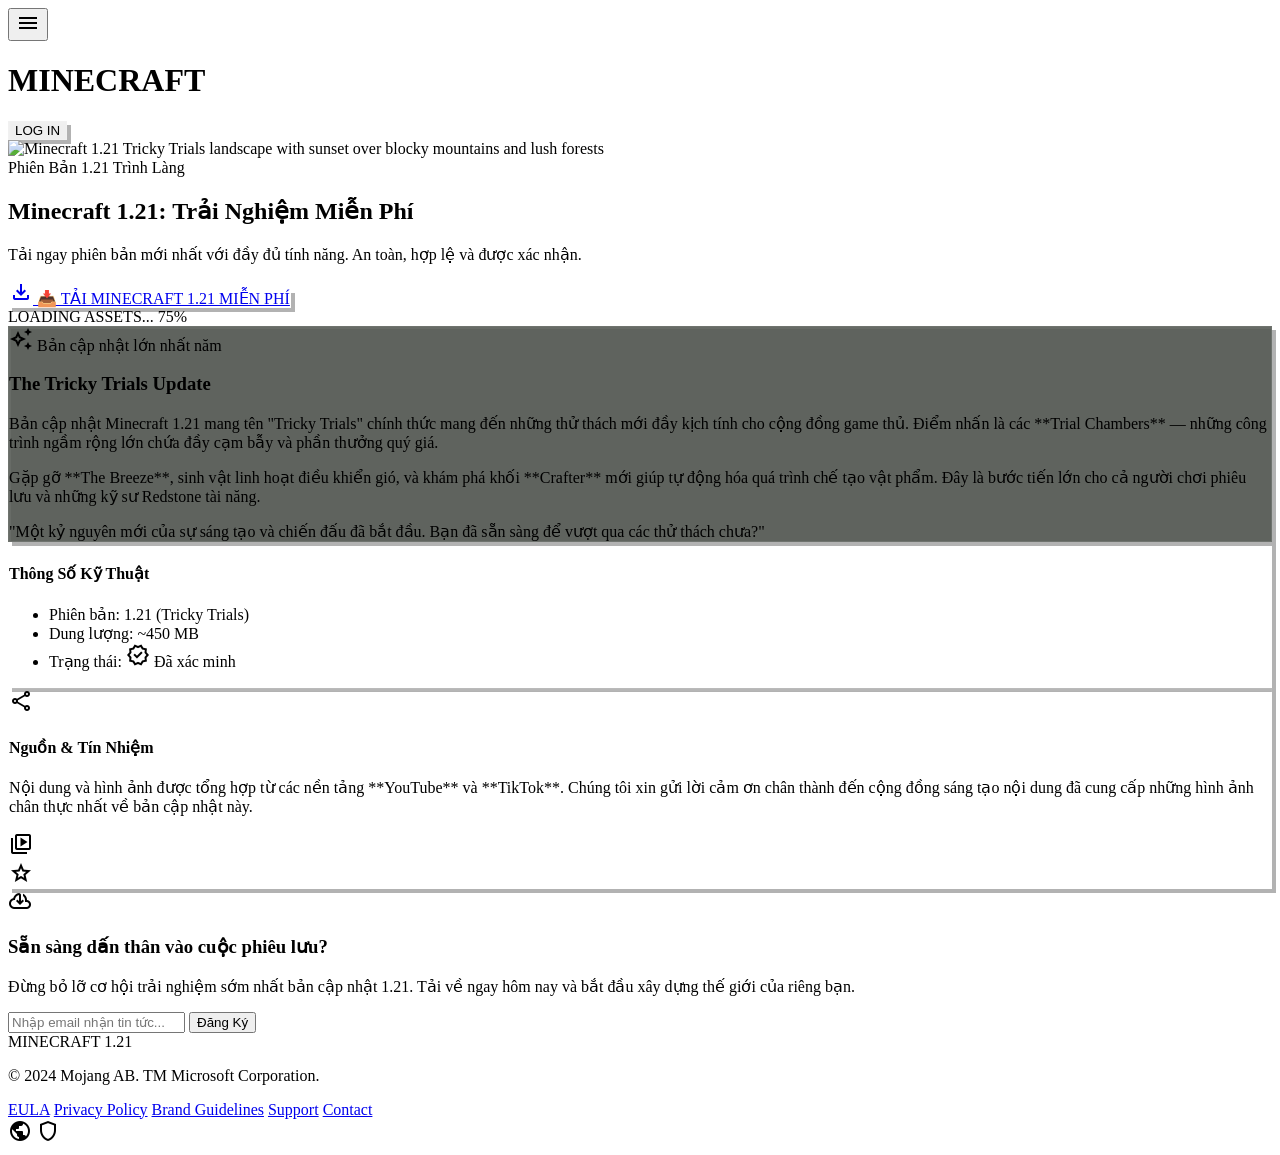
==== index.html @ f54c9fd4 "Upd" ====
<!DOCTYPE html>

<html class="dark" lang="vi"><head>
<meta charset="utf-8"/>
<meta content="width=device-width, initial-scale=1.0" name="viewport"/>
<title>Minecraft 1.21: Trải Nghiệm Miễn Phí</title>
<script src="https://cdn.tailwindcss.com?plugins=forms,container-queries"></script>
<link href="https://fonts.googleapis.com/css2?family=Space+Grotesk:wght@400;600;700&amp;family=Hanken+Grotesk:wght@400;600&amp;family=JetBrains+Mono:wght@600&amp;family=Material+Symbols+Outlined:wght,FILL@100..700,0..1&amp;display=swap" rel="stylesheet"/>
<link href="https://fonts.googleapis.com/css2?family=Material+Symbols+Outlined:wght,FILL@100..700,0..1&amp;display=swap" rel="stylesheet"/>
<link href="https://fonts.googleapis.com/css2?family=Hanken+Grotesk:wght@100..900&amp;family=JetBrains+Mono:wght@100..900&amp;family=Space+Grotesk:wght@100..900&amp;display=swap" rel="stylesheet"/>
<script id="tailwind-config">
        tailwind.config = {
            darkMode: "class",
            theme: {
                extend: {
                    "colors": {
                        "primary-fixed": "#a6f5a8",
                        "surface-container": "#1c211b",
                        "secondary-fixed-dim": "#ebbcac",
                        "on-secondary-fixed-variant": "#603f33",
                        "tertiary": "#ffb1c4",
                        "outline": "#8a9387",
                        "tertiary-container": "#d6718f",
                        "secondary-fixed": "#ffdbcf",
                        "on-primary-fixed": "#002107",
                        "primary-fixed-dim": "#8ad88e",
                        "background": "#101510",
                        "on-error-container": "#ffdad6",
                        "inverse-on-surface": "#2d322c",
                        "surface-container-highest": "#313630",
                        "surface-bright": "#363a34",
                        "dirt-darker": "#4D342C",
                        "secondary": "#ebbcac",
                        "inverse-primary": "#1f6c2f",
                        "error": "#ffb4ab",
                        "on-primary-container": "#00320d",
                        "surface-container-low": "#181d18",
                        "primary-container": "#55a15d",
                        "on-primary-fixed-variant": "#00531b",
                        "on-tertiary-fixed": "#3f001a",
                        "xp-green": "#C6FF00",
                        "on-error": "#690005",
                        "deep-forest": "#1B3022",
                        "surface-charcoal": "#121212",
                        "on-secondary": "#46291e",
                        "grass-vibrant": "#54B061",
                        "surface-container-lowest": "#0b0f0b",
                        "surface-tint": "#8ad88e",
                        "surface": "#101510",
                        "outline-variant": "#40493f",
                        "on-secondary-fixed": "#2e150b",
                        "surface-variant": "#313630",
                        "error-container": "#93000a",
                        "surface-container-high": "#272b26",
                        "surface-dim": "#101510",
                        "secondary-container": "#603f33",
                        "on-secondary-container": "#d8ab9b",
                        "on-primary": "#003911",
                        "on-surface": "#e0e4db",
                        "inverse-surface": "#e0e4db",
                        "on-tertiary": "#5e112f",
                        "on-tertiary-container": "#550828",
                        "tertiary-fixed": "#ffd9e1",
                        "primary": "#8ad88e",
                        "tertiary-fixed-dim": "#ffb1c4",
                        "on-background": "#e0e4db",
                        "on-tertiary-fixed-variant": "#7b2945",
                        "on-surface-variant": "#bfc9bb"
                    },
                    "borderRadius": {
                        "DEFAULT": "0.125rem",
                        "lg": "0.25rem",
                        "xl": "0.5rem",
                        "full": "0.75rem"
                    },
                    "spacing": {
                        "margin-mobile": "16px",
                        "container-max": "1280px",
                        "base": "8px",
                        "section-gap": "80px",
                        "gutter": "24px"
                    },
                    "fontFamily": {
                        "display-lg-mobile": ["Space Grotesk"],
                        "button-text": ["Space Grotesk"],
                        "body-md": ["Hanken Grotesk"],
                        "display-lg": ["Space Grotesk"],
                        "body-lg": ["Hanken Grotesk"],
                        "headline-md": ["Space Grotesk"],
                        "label-caps": ["JetBrains Mono"]
                    },
                    "fontSize": {
                        "display-lg-mobile": ["36px", {"lineHeight": "1.1", "fontWeight": "700"}],
                        "button-text": ["16px", {"lineHeight": "1", "fontWeight": "700"}],
                        "body-md": ["16px", {"lineHeight": "1.5", "fontWeight": "400"}],
                        "display-lg": ["48px", {"lineHeight": "1.1", "letterSpacing": "-0.02em", "fontWeight": "700"}],
                        "body-lg": ["18px", {"lineHeight": "1.6", "fontWeight": "400"}],
                        "headline-md": ["32px", {"lineHeight": "1.2", "fontWeight": "600"}],
                        "label-caps": ["14px", {"lineHeight": "1.2", "letterSpacing": "0.05em", "fontWeight": "600"}]
                    },
                    "animation": {
                        "glow-pulse": "glow-pulse 3s infinite ease-in-out",
                        "shake": "shake 0.5s ease-in-out infinite"
                    },
                    "keyframes": {
                        "glow-pulse": {
                            "0%, 100%": { "box-shadow": "inset 2px 2px 0px rgba(255, 255, 255, 0.05), 4px 4px 0px rgba(0, 0, 0, 0.3), 0 0 5px rgba(138, 216, 142, 0.2)" },
                            "50%": { "box-shadow": "inset 2px 2px 0px rgba(255, 255, 255, 0.05), 4px 4px 0px rgba(0, 0, 0, 0.3), 0 0 20px rgba(138, 216, 142, 0.6)" }
                        },
                        "shake": {
                            "0%, 100%": { "transform": "translate(0, 0) rotate(0deg)" },
                            "25%": { "transform": "translate(-1px, 1px) rotate(-0.5deg)" },
                            "50%": { "transform": "translate(1px, -1px) rotate(0.5deg)" },
                            "75%": { "transform": "translate(-1px, -1px) rotate(-0.5deg)" }
                        }
                    }
                },
            },
        }
    </script>
<style>
        .material-symbols-outlined {
            font-variation-settings: 'FILL' 0, 'wght' 400, 'GRAD' 0, 'opsz' 24;
        }
        .pixel-texture {
            background-image: url("data:image/svg+xml,%3Csvg width='4' height='4' viewBox='0 0 4 4' fill='none' xmlns='http://www.w3.org/2000/svg'%3E%3Crect width='1' height='1' fill='white' fill-opacity='0.05'/%3E%3C/svg%3E");
        }
        .beveled-edge {
            border: 1px solid rgba(255, 255, 255, 0.1);
            box-shadow: inset 2px 2px 0px rgba(255, 255, 255, 0.05), 4px 4px 0px rgba(0, 0, 0, 0.3);
        }
        .glass-card {
            background: rgba(28, 33, 27, 0.7);
            backdrop-filter: blur(24px);
            -webkit-backdrop-filter: blur(24px);
        }
        /* Custom Download Button Styles */
        .btn-download-animated {
            animation: glow-pulse 3s infinite ease-in-out;
            transition: all 0.2s cubic-bezier(0.175, 0.885, 0.32, 1.275);
        }
        .btn-download-animated:hover, .btn-download-animated:active {
            animation: shake 0.4s ease-in-out infinite, glow-pulse 1s infinite ease-in-out;
            transform: scale(1.05);
            filter: brightness(1.1);
        }
    </style>
</head>
<body class="bg-background text-on-background min-h-screen selection:bg-xp-green selection:text-black">
<!-- Top AppBar -->
<header class="w-full top-0 sticky backdrop-blur-xl border-b border-outline-variant shadow-[4px_4px_0px_rgba(0,0,0,0.3)] bg-deep-forest/90 z-50">
<div class="flex justify-between items-center w-full px-gutter max-w-container-max mx-auto h-20">
<div class="flex items-center gap-4">
<button class="text-primary active:translate-x-[2px] active:translate-y-[2px] transition-transform">
<span class="material-symbols-outlined text-2xl">menu</span>
</button>
<h1 class="font-display-lg text-display-lg uppercase tracking-tight font-bold text-xp-green tracking-tighter">MINECRAFT</h1>
</div>
<button class="bg-primary-container text-on-primary-container font-button-text text-button-text px-6 py-3 beveled-edge uppercase active:translate-x-[2px] active:translate-y-[2px] transition-transform">
            LOG IN
        </button>
</div>
</header>
<main>
<!-- Hero Section -->
<section class="relative min-h-[90vh] flex flex-col items-center justify-center text-center px-margin-mobile overflow-hidden">
<!-- Full Bleed Background -->
<div class="absolute inset-0 z-0">
<img alt="Minecraft 1.21 Tricky Trials landscape with sunset over blocky mountains and lush forests" class="w-full h-full object-cover" src="https://lh3.googleusercontent.com/aida-public/[base64]"/>
<div class="absolute inset-0 bg-gradient-to-t from-background via-background/40 to-transparent"></div>
</div>
<!-- Hero Content -->
<div class="relative z-10 max-w-3xl flex flex-col items-center gap-8 animate-in fade-in slide-in-from-bottom-10 duration-700">
<div class="inline-block px-4 py-1 bg-xp-green text-on-primary-container font-label-caps text-label-caps uppercase rounded-sm mb-4">
                Phiên Bản 1.21 Trình Làng
            </div>
<h2 class="font-display-lg-mobile text-display-lg-mobile md:font-display-lg md:text-display-lg uppercase tracking-tight text-white drop-shadow-[0_4px_4px_rgba(0,0,0,0.8)]">
                Minecraft 1.21: Trải Nghiệm Miễn Phí
            </h2>
<p class="font-body-lg text-body-lg text-on-surface-variant max-w-xl">
                Tải ngay phiên bản mới nhất với đầy đủ tính năng. An toàn, hợp lệ và được xác nhận.
            </p>
<div class="flex flex-col sm:flex-row gap-4 mt-8 w-full sm:w-auto">
<a class="pixel-texture bg-primary-container text-on-primary-container font-button-text text-button-text px-10 py-5 beveled-edge uppercase flex items-center justify-center gap-3 active:translate-x-[2px] active:translate-y-[2px] btn-download-animated" href="https://youtu.be/dQw4w9WgXcQ?si=bwGcGFQqYL4PRQtq" target="_blank">
<span class="material-symbols-outlined" style="font-variation-settings: 'FILL' 1;">download</span>
                    📥 TẢI MINECRAFT 1.21 MIỄN PHÍ
                </a>
</div>
<!-- XP Bar Decorative Element -->
<div class="w-64 h-3 bg-surface-container-highest border border-outline/30 mt-12 relative overflow-hidden">
<div class="absolute top-0 left-0 h-full bg-xp-green w-3/4 shadow-[0_0_15px_rgba(198,255,0,0.6)]"></div>
<div class="absolute inset-0 flex items-center justify-center text-[8px] font-label-caps text-white pointer-events-none">LOADING ASSETS... 75%</div>
</div>
</div>
</section>
<!-- Content Section: Tricky Trials -->
<section class="py-section-gap px-margin-mobile max-w-container-max mx-auto">
<div class="grid grid-cols-1 lg:grid-cols-12 gap-gutter">
<!-- Main Feature Card -->
<div class="lg:col-span-8 glass-card beveled-edge p-8 md:p-12">
<div class="flex items-center gap-3 text-xp-green mb-6">
<span class="material-symbols-outlined">auto_awesome</span>
<span class="font-label-caps text-label-caps uppercase">Bản cập nhật lớn nhất năm</span>
</div>
<h3 class="font-headline-md text-headline-md mb-6 text-primary">The Tricky Trials Update</h3>
<div class="space-y-6 font-body-lg text-body-lg text-on-surface-variant">
<p>
                        Bản cập nhật Minecraft 1.21 mang tên <span class="text-secondary font-bold italic">"Tricky Trials"</span> chính thức mang đến những thử thách mới đầy kịch tính cho cộng đồng game thủ. Điểm nhấn là các **Trial Chambers** — những công trình ngầm rộng lớn chứa đầy cạm bẫy và phần thưởng quý giá.
                    </p>
<p>
                        Gặp gỡ **The Breeze**, sinh vật linh hoạt điều khiển gió, và khám phá khối **Crafter** mới giúp tự động hóa quá trình chế tạo vật phẩm. Đây là bước tiến lớn cho cả người chơi phiêu lưu và những kỹ sư Redstone tài năng.
                    </p>
<div class="bg-surface-container-high/50 p-6 rounded-lg border-l-4 border-xp-green italic">
                        "Một kỷ nguyên mới của sự sáng tạo và chiến đấu đã bắt đầu. Bạn đã sẵn sàng để vượt qua các thử thách chưa?"
                    </div>
</div>
</div>
<!-- Info Sidebar -->
<div class="lg:col-span-4 flex flex-col gap-6">
<!-- Tech Specs Card -->
<div class="bg-dirt-darker beveled-edge p-6">
<h4 class="font-label-caps text-label-caps uppercase text-secondary mb-4 border-b border-white/10 pb-2">Thông Số Kỹ Thuật</h4>
<ul class="space-y-4 font-body-md text-body-md">
<li class="flex justify-between border-b border-white/5 pb-2">
<span class="text-on-surface-variant">Phiên bản:</span>
<span class="font-bold text-xp-green">1.21 (Tricky Trials)</span>
</li>
<li class="flex justify-between border-b border-white/5 pb-2">
<span class="text-on-surface-variant">Dung lượng:</span>
<span class="font-bold text-white">~450 MB</span>
</li>
<li class="flex justify-between border-b border-white/5 pb-2">
<span class="text-on-surface-variant">Trạng thái:</span>
<span class="font-bold text-primary-fixed flex items-center gap-1">
<span class="material-symbols-outlined text-sm">verified</span> Đã xác minh
                            </span>
</li>
</ul>
</div>
<!-- Credits Card -->
<div class="bg-surface-container-highest beveled-edge p-6 flex-grow">
<div class="flex items-center gap-2 mb-4 text-tertiary">
<span class="material-symbols-outlined">share</span>
<h4 class="font-label-caps text-label-caps uppercase">Nguồn &amp; Tín Nhiệm</h4>
</div>
<p class="font-body-md text-body-md text-on-surface-variant leading-relaxed">
                        Nội dung và hình ảnh được tổng hợp từ các nền tảng **YouTube** và **TikTok**. Chúng tôi xin gửi lời cảm ơn chân thành đến cộng đồng sáng tạo nội dung đã cung cấp những hình ảnh chân thực nhất về bản cập nhật này.
                    </p>
<div class="mt-6 pt-4 border-t border-white/5 flex gap-4">
<div class="w-10 h-10 bg-white/10 rounded-full flex items-center justify-center text-white/50">
<span class="material-symbols-outlined">video_library</span>
</div>
<div class="w-10 h-10 bg-white/10 rounded-full flex items-center justify-center text-white/50">
<span class="material-symbols-outlined">star</span>
</div>
</div>
</div>
</div>
</div>
</section>
<!-- Newsletter / CTA -->
<section class="py-section-gap px-margin-mobile bg-surface-container-lowest border-y border-outline-variant">
<div class="max-w-container-max mx-auto text-center flex flex-col items-center gap-6">
<span class="material-symbols-outlined text-xp-green text-5xl">cloud_download</span>
<h3 class="font-headline-md text-headline-md">Sẵn sàng dấn thân vào cuộc phiêu lưu?</h3>
<p class="font-body-lg text-body-lg text-on-surface-variant max-w-2xl">
                Đừng bỏ lỡ cơ hội trải nghiệm sớm nhất bản cập nhật 1.21. Tải về ngay hôm nay và bắt đầu xây dựng thế giới của riêng bạn.
            </p>
<form class="flex flex-col sm:flex-row gap-4 w-full max-w-md mt-4">
<input class="flex-grow bg-surface-charcoal border-2 border-outline-variant focus:border-xp-green text-white px-4 py-3 outline-none transition-colors" placeholder="Nhập email nhận tin tức..." type="email"/>
<button class="bg-secondary-container text-on-secondary-container px-8 py-3 font-button-text text-button-text uppercase active:scale-95 transition-transform">
                    Đăng Ký
                </button>
</form>
</div>
</section>
</main>
<!-- Footer Component -->
<footer class="w-full py-section-gap bg-surface-container-lowest border-t border-dirt-darker dark:bg-surface-container-lowest">
<div class="max-w-container-max mx-auto px-gutter flex flex-col md:flex-row justify-between items-center gap-base">
<div class="flex flex-col items-center md:items-start gap-2">
<span class="font-label-caps text-label-caps text-outline uppercase tracking-widest">MINECRAFT 1.21</span>
<p class="font-body-md text-body-md text-secondary dark:text-secondary-fixed-dim opacity-70">
                © 2024 Mojang AB. TM Microsoft Corporation.
            </p>
</div>
<nav class="flex flex-wrap justify-center gap-6">
<a class="font-body-md text-body-md text-on-surface-variant hover:text-primary transition-colors underline cursor-pointer" href="#">EULA</a>
<a class="font-body-md text-body-md text-on-surface-variant hover:text-primary transition-colors underline cursor-pointer" href="#">Privacy Policy</a>
<a class="font-body-md text-body-md text-on-surface-variant hover:text-primary transition-colors underline cursor-pointer" href="#">Brand Guidelines</a>
<a class="font-body-md text-body-md text-on-surface-variant hover:text-primary transition-colors underline cursor-pointer" href="#">Support</a>
<a class="font-body-md text-body-md text-on-surface-variant hover:text-primary transition-colors underline cursor-pointer" href="#">Contact</a>
</nav>
<div class="flex gap-4">
<span class="material-symbols-outlined text-outline cursor-pointer hover:text-xp-green transition-colors">public</span>
<span class="material-symbols-outlined text-outline cursor-pointer hover:text-xp-green transition-colors">shield</span>
</div>
</div>
</footer>
<script>
    // Parallax effect for hero
    window.addEventListener('scroll', () => {
        const scroll = window.pageYOffset;
        const heroImg = document.querySelector('section img');
        if (heroImg) {
            heroImg.style.transform = `translateY(${scroll * 0.4}px)`;
        }
    });

    // Simple interaction logic for download button icons
    const downloadBtn = document.querySelector('.btn-download-animated');
    if (downloadBtn) {
        downloadBtn.addEventListener('mouseenter', () => {
            const icon = downloadBtn.querySelector('.material-symbols-outlined');
            if (icon) icon.style.transform = 'translateY(2px)';
        });
        downloadBtn.addEventListener('mouseleave', () => {
            const icon = downloadBtn.querySelector('.material-symbols-outlined');
            if (icon) icon.style.transform = 'translateY(0)';
        });
    }
</script>
</body></html>
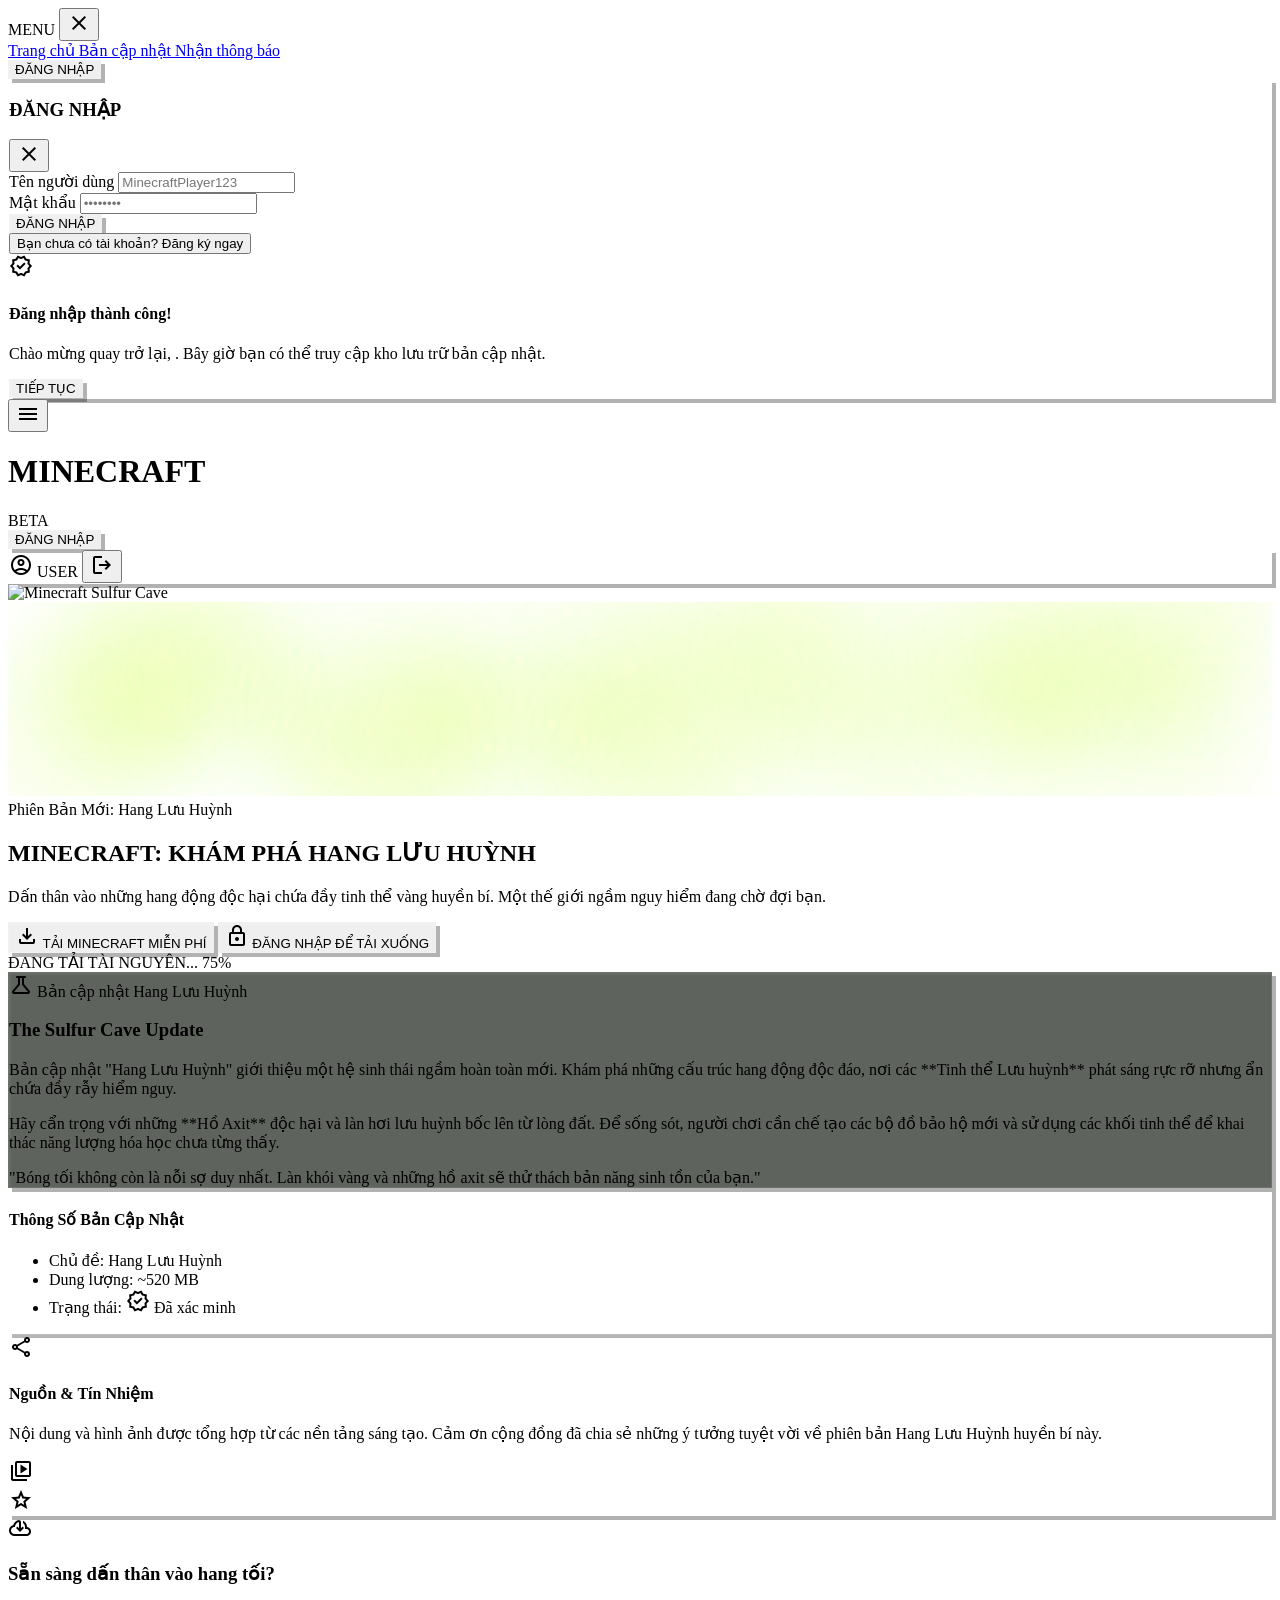
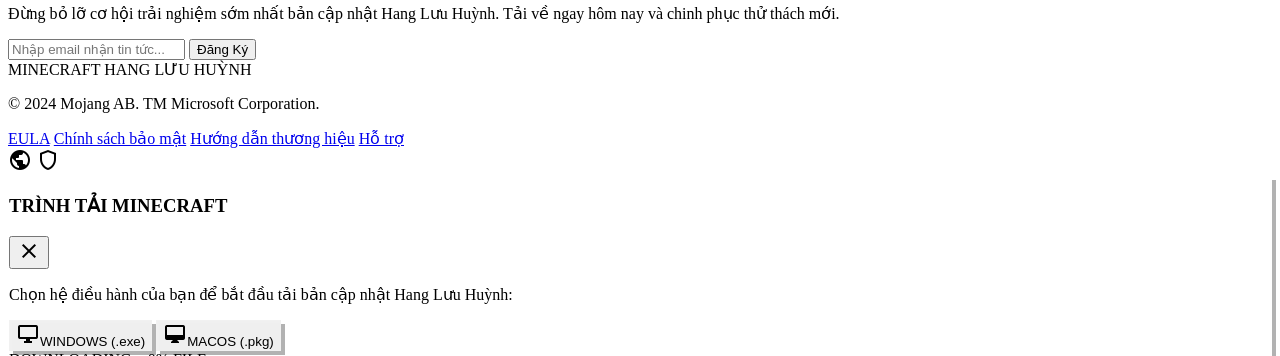
==== commit f56637f5: "Update index.html" ====
--- a/index.html
+++ b/index.html
@@ -3,11 +3,9 @@
 <html class="dark" lang="vi"><head>
 <meta charset="utf-8"/>
 <meta content="width=device-width, initial-scale=1.0" name="viewport"/>
-<title>Minecraft 1.21: Trải Nghiệm Miễn Phí</title>
+<title>Minecraft: Khám Phá Hang Lưu Huỳnh</title>
 <script src="https://cdn.tailwindcss.com?plugins=forms,container-queries"></script>
 <link href="https://fonts.googleapis.com/css2?family=Space+Grotesk:wght@400;600;700&amp;family=Hanken+Grotesk:wght@400;600&amp;family=JetBrains+Mono:wght@600&amp;family=Material+Symbols+Outlined:wght,FILL@100..700,0..1&amp;display=swap" rel="stylesheet"/>
-<link href="https://fonts.googleapis.com/css2?family=Material+Symbols+Outlined:wght,FILL@100..700,0..1&amp;display=swap" rel="stylesheet"/>
-<link href="https://fonts.googleapis.com/css2?family=Hanken+Grotesk:wght@100..900&amp;family=JetBrains+Mono:wght@100..900&amp;family=Space+Grotesk:wght@100..900&amp;display=swap" rel="stylesheet"/>
 <script id="tailwind-config">
         tailwind.config = {
             darkMode: "class",
@@ -100,7 +98,10 @@
                     },
                     "animation": {
                         "glow-pulse": "glow-pulse 3s infinite ease-in-out",
-                        "shake": "shake 0.5s ease-in-out infinite"
+                        "shake": "shake 0.5s ease-in-out infinite",
+                        "ken-burns": "ken-burns 20s infinite ease-in-out",
+                        "float-subtle": "float-subtle 6s infinite ease-in-out",
+                        "float-delayed": "float-subtle 8s infinite ease-in-out 1s"
                     },
                     "keyframes": {
                         "glow-pulse": {
@@ -112,6 +113,14 @@
                             "25%": { "transform": "translate(-1px, 1px) rotate(-0.5deg)" },
                             "50%": { "transform": "translate(1px, -1px) rotate(0.5deg)" },
                             "75%": { "transform": "translate(-1px, -1px) rotate(-0.5deg)" }
+                        },
+                        "ken-burns": {
+                            "0%, 100%": { "transform": "scale(1.0)" },
+                            "50%": { "transform": "scale(1.1)" }
+                        },
+                        "float-subtle": {
+                            "0%, 100%": { "transform": "translateY(0)" },
+                            "50%": { "transform": "translateY(-10px)" }
                         }
                     }
                 },
@@ -134,7 +143,6 @@
             backdrop-filter: blur(24px);
             -webkit-backdrop-filter: blur(24px);
         }
-        /* Custom Download Button Styles */
         .btn-download-animated {
             animation: glow-pulse 3s infinite ease-in-out;
             transition: all 0.2s cubic-bezier(0.175, 0.885, 0.32, 1.275);
@@ -144,90 +152,180 @@
             transform: scale(1.05);
             filter: brightness(1.1);
         }
+        #toxic-mist-canvas {
+            pointer-events: none;
+            mix-blend-mode: screen;
+        }
+        .mobile-menu-overlay {
+            transition: opacity 0.3s ease, visibility 0.3s ease;
+        }
+        .mobile-menu-content {
+            transition: transform 0.4s cubic-bezier(0.165, 0.84, 0.44, 1);
+        }
     </style>
 </head>
-<body class="bg-background text-on-background min-h-screen selection:bg-xp-green selection:text-black">
+<body class="bg-background text-on-background min-h-screen selection:bg-xp-green selection:text-black" id="top">
+<!-- Mobile Menu Overlay -->
+<div class="mobile-menu-overlay invisible opacity-0 fixed inset-0 z-[100] flex justify-end" id="mobile-menu">
+<div class="absolute inset-0 bg-background/80 backdrop-blur-sm" id="mobile-menu-backdrop"></div>
+<div class="mobile-menu-content translate-x-full relative w-full max-w-[300px] h-full bg-surface-container-high border-l border-outline-variant shadow-2xl flex flex-col p-gutter pixel-texture" id="mobile-menu-drawer">
+<div class="flex justify-between items-center mb-10">
+<span class="font-display-lg text-2xl text-xp-green tracking-tighter uppercase font-bold">MENU</span>
+<button class="text-on-surface-variant hover:text-primary transition-colors" id="close-menu">
+<span class="material-symbols-outlined text-3xl">close</span>
+</button>
+</div>
+<nav class="flex flex-col gap-6">
+<a class="mobile-nav-link font-display-lg-mobile text-2xl uppercase text-white hover:text-xp-green transition-colors flex items-center gap-4 group" href="#top">
+<span class="w-2 h-2 bg-xp-green scale-0 group-hover:scale-100 transition-transform"></span>
+                Trang chủ
+            </a>
+<a class="mobile-nav-link font-display-lg-mobile text-2xl uppercase text-white hover:text-xp-green transition-colors flex items-center gap-4 group" href="#update-section">
+<span class="w-2 h-2 bg-xp-green scale-0 group-hover:scale-100 transition-transform"></span>
+                Bản cập nhật
+            </a>
+<a class="mobile-nav-link font-display-lg-mobile text-2xl uppercase text-white hover:text-xp-green transition-colors flex items-center gap-4 group" href="#newsletter-section">
+<span class="w-2 h-2 bg-xp-green scale-0 group-hover:scale-100 transition-transform"></span>
+                Nhận thông báo
+            </a>
+</nav>
+<div class="mt-auto pt-8 border-t border-outline-variant">
+<button class="w-full bg-primary-container text-on-primary-container font-button-text text-button-text px-6 py-4 beveled-edge uppercase btn-auth-trigger" id="mobile-auth-trigger">
+                ĐĂNG NHẬP
+            </button>
+</div>
+</div>
+</div>
+<!-- Login/Sign Up Modal -->
+<div class="hidden fixed inset-0 z-[120] flex items-center justify-center p-gutter" id="auth-modal">
+<div class="absolute inset-0 bg-background/90 backdrop-blur-md" id="auth-modal-backdrop"></div>
+<div class="relative bg-surface-container-high border border-outline-variant p-8 w-full max-w-md beveled-edge pixel-texture">
+<div class="flex justify-between items-center mb-6">
+<h3 class="font-display-lg text-primary uppercase text-2xl tracking-tight" id="auth-modal-title">ĐĂNG NHẬP</h3>
+<button class="text-outline hover:text-white" id="close-auth-modal"><span class="material-symbols-outlined">close</span></button>
+</div>
+<form class="space-y-6" id="auth-form">
+<div class="space-y-2">
+<label class="font-label-caps text-label-caps text-on-surface-variant uppercase block">Tên người dùng</label>
+<input class="w-full bg-surface-charcoal border-2 border-outline-variant focus:border-xp-green text-white px-4 py-3 outline-none transition-colors" id="auth-username" placeholder="MinecraftPlayer123" required="" type="text"/>
+</div>
+<div class="space-y-2">
+<label class="font-label-caps text-label-caps text-on-surface-variant uppercase block">Mật khẩu</label>
+<input class="w-full bg-surface-charcoal border-2 border-outline-variant focus:border-xp-green text-white px-4 py-3 outline-none transition-colors" id="auth-password" placeholder="••••••••" required="" type="password"/>
+</div>
+<div class="hidden text-error font-body-md text-sm" id="auth-error-msg"></div>
+<button class="w-full bg-primary-container text-on-primary-container font-button-text text-button-text py-4 beveled-edge uppercase active:translate-x-[2px] active:translate-y-[2px] transition-transform" id="auth-submit-btn" type="submit">ĐĂNG NHẬP</button>
+<div class="text-center">
+<button class="text-on-surface-variant font-body-md text-sm hover:text-xp-green transition-colors underline" id="auth-toggle-mode" type="button">Bạn chưa có tài khoản? Đăng ký ngay</button>
+</div>
+</form>
+<!-- Success View -->
+<div class="hidden space-y-6 text-center py-4" id="auth-success-view">
+<div class="w-16 h-16 bg-xp-green/20 text-xp-green rounded-full flex items-center justify-center mx-auto mb-4 border border-xp-green/30">
+<span class="material-symbols-outlined text-4xl">verified</span>
+</div>
+<h4 class="font-headline-md text-primary" id="auth-success-msg">Đăng nhập thành công!</h4>
+<p class="font-body-md text-on-surface-variant">Chào mừng quay trở lại, <span class="text-xp-green font-bold" id="auth-display-name"></span>. Bây giờ bạn có thể truy cập kho lưu trữ bản cập nhật.</p>
+<button class="w-full bg-surface-container-highest text-white font-button-text text-button-text py-4 beveled-edge uppercase" id="auth-continue-btn">TIẾP TỤC</button>
+</div>
+</div>
+</div>
 <!-- Top AppBar -->
 <header class="w-full top-0 sticky backdrop-blur-xl border-b border-outline-variant shadow-[4px_4px_0px_rgba(0,0,0,0.3)] bg-deep-forest/90 z-50">
 <div class="flex justify-between items-center w-full px-gutter max-w-container-max mx-auto h-20">
 <div class="flex items-center gap-4">
-<button class="text-primary active:translate-x-[2px] active:translate-y-[2px] transition-transform">
+<button class="text-primary active:translate-x-[2px] active:translate-y-[2px] transition-transform" id="open-menu">
 <span class="material-symbols-outlined text-2xl">menu</span>
 </button>
 <h1 class="font-display-lg text-display-lg uppercase tracking-tight font-bold text-xp-green tracking-tighter">MINECRAFT</h1>
-</div>
-<button class="bg-primary-container text-on-primary-container font-button-text text-button-text px-6 py-3 beveled-edge uppercase active:translate-x-[2px] active:translate-y-[2px] transition-transform">
-            LOG IN
-        </button>
+<span class="ml-2 px-2 py-0.5 bg-xp-green/20 border border-xp-green text-xp-green font-label-caps text-[10px] rounded-sm self-center hover:bg-xp-green hover:text-black transition-colors cursor-help" title="Đây là phiên bản thử nghiệm">BETA</span>
+</div>
+<div class="flex items-center gap-4" id="header-auth-container">
+<button class="bg-primary-container text-on-primary-container font-button-text text-button-text px-6 py-3 beveled-edge uppercase active:translate-x-[2px] active:translate-y-[2px] transition-transform btn-auth-trigger" id="login-btn-header">
+                ĐĂNG NHẬP
+            </button>
+<div class="hidden items-center gap-3 bg-surface-container px-4 py-2 beveled-edge" id="user-profile-widget">
+<span class="material-symbols-outlined text-xp-green">account_circle</span>
+<span class="font-label-caps text-white text-xs" id="user-profile-name">USER</span>
+<button class="text-on-surface-variant hover:text-error ml-2 transition-colors" id="logout-btn">
+<span class="material-symbols-outlined text-sm">logout</span>
+</button>
+</div>
+</div>
 </div>
 </header>
 <main>
 <!-- Hero Section -->
 <section class="relative min-h-[90vh] flex flex-col items-center justify-center text-center px-margin-mobile overflow-hidden">
 <!-- Full Bleed Background -->
-<div class="absolute inset-0 z-0">
-<img alt="Minecraft 1.21 Tricky Trials landscape with sunset over blocky mountains and lush forests" class="w-full h-full object-cover" src="https://lh3.googleusercontent.com/aida-public/[base64]"/>
+<div class="absolute inset-0 z-0 overflow-hidden">
+<img alt="Minecraft Sulfur Cave" class="w-full h-full object-cover animate-ken-burns" src="https://lh3.googleusercontent.com/aida/[base64]"/>
+<canvas class="absolute inset-0 w-full h-full opacity-60" id="toxic-mist-canvas"></canvas>
 <div class="absolute inset-0 bg-gradient-to-t from-background via-background/40 to-transparent"></div>
 </div>
 <!-- Hero Content -->
 <div class="relative z-10 max-w-3xl flex flex-col items-center gap-8 animate-in fade-in slide-in-from-bottom-10 duration-700">
 <div class="inline-block px-4 py-1 bg-xp-green text-on-primary-container font-label-caps text-label-caps uppercase rounded-sm mb-4">
-                Phiên Bản 1.21 Trình Làng
+                Phiên Bản Mới: Hang Lưu Huỳnh
             </div>
 <h2 class="font-display-lg-mobile text-display-lg-mobile md:font-display-lg md:text-display-lg uppercase tracking-tight text-white drop-shadow-[0_4px_4px_rgba(0,0,0,0.8)]">
-                Minecraft 1.21: Trải Nghiệm Miễn Phí
+                MINECRAFT: KHÁM PHÁ HANG LƯU HUỲNH
             </h2>
 <p class="font-body-lg text-body-lg text-on-surface-variant max-w-xl">
-                Tải ngay phiên bản mới nhất với đầy đủ tính năng. An toàn, hợp lệ và được xác nhận.
+                Dấn thân vào những hang động độc hại chứa đầy tinh thể vàng huyền bí. Một thế giới ngầm nguy hiểm đang chờ đợi bạn.
             </p>
 <div class="flex flex-col sm:flex-row gap-4 mt-8 w-full sm:w-auto">
-<a class="pixel-texture bg-primary-container text-on-primary-container font-button-text text-button-text px-10 py-5 beveled-edge uppercase flex items-center justify-center gap-3 active:translate-x-[2px] active:translate-y-[2px] btn-download-animated" href="https://youtu.be/dQw4w9WgXcQ?si=bwGcGFQqYL4PRQtq" target="_blank">
-<span class="material-symbols-outlined" style="font-variation-settings: 'FILL' 1;">download</span>
-                    📥 TẢI MINECRAFT 1.21 MIỄN PHÍ
-                </a>
+<div id="download-cta-container">
+<button class="hidden pixel-texture bg-primary-container text-on-primary-container font-button-text text-button-text px-10 py-5 beveled-edge uppercase items-center justify-center gap-3 active:translate-x-[2px] active:translate-y-[2px] btn-download-animated" id="trigger-download-modal">
+<span class="material-symbols-outlined" style='font-variation-settings: "FILL" 1;'>download</span> TẢI MINECRAFT MIỄN PHÍ
+                    </button>
+<button class="pixel-texture bg-surface-container-highest text-white font-button-text text-button-text px-10 py-5 beveled-edge uppercase flex items-center justify-center gap-3 active:translate-x-[2px] active:translate-y-[2px] btn-auth-trigger" id="dummy-download-btn">
+<span class="material-symbols-outlined">lock</span> ĐĂNG NHẬP ĐỂ TẢI XUỐNG
+                    </button>
+</div>
 </div>
 <!-- XP Bar Decorative Element -->
 <div class="w-64 h-3 bg-surface-container-highest border border-outline/30 mt-12 relative overflow-hidden">
 <div class="absolute top-0 left-0 h-full bg-xp-green w-3/4 shadow-[0_0_15px_rgba(198,255,0,0.6)]"></div>
-<div class="absolute inset-0 flex items-center justify-center text-[8px] font-label-caps text-white pointer-events-none">LOADING ASSETS... 75%</div>
+<div class="absolute inset-0 flex items-center justify-center text-[8px] font-label-caps text-white pointer-events-none uppercase">ĐANG TẢI TÀI NGUYÊN... 75%</div>
 </div>
 </div>
 </section>
-<!-- Content Section: Tricky Trials -->
-<section class="py-section-gap px-margin-mobile max-w-container-max mx-auto">
+<!-- Content Section: Sulfur Cave Update -->
+<section class="py-section-gap px-margin-mobile max-w-container-max mx-auto scroll-mt-24" id="update-section">
 <div class="grid grid-cols-1 lg:grid-cols-12 gap-gutter">
 <!-- Main Feature Card -->
-<div class="lg:col-span-8 glass-card beveled-edge p-8 md:p-12">
+<div class="lg:col-span-8 glass-card beveled-edge p-8 md:p-12 animate-float-subtle">
 <div class="flex items-center gap-3 text-xp-green mb-6">
-<span class="material-symbols-outlined">auto_awesome</span>
-<span class="font-label-caps text-label-caps uppercase">Bản cập nhật lớn nhất năm</span>
-</div>
-<h3 class="font-headline-md text-headline-md mb-6 text-primary">The Tricky Trials Update</h3>
+<span class="material-symbols-outlined">science</span>
+<span class="font-label-caps text-label-caps uppercase">Bản cập nhật Hang Lưu Huỳnh</span>
+</div>
+<h3 class="font-headline-md text-headline-md mb-6 text-primary">The Sulfur Cave Update</h3>
 <div class="space-y-6 font-body-lg text-body-lg text-on-surface-variant">
 <p>
-                        Bản cập nhật Minecraft 1.21 mang tên <span class="text-secondary font-bold italic">"Tricky Trials"</span> chính thức mang đến những thử thách mới đầy kịch tính cho cộng đồng game thủ. Điểm nhấn là các **Trial Chambers** — những công trình ngầm rộng lớn chứa đầy cạm bẫy và phần thưởng quý giá.
+                        Bản cập nhật <span class="text-secondary font-bold italic">"Hang Lưu Huỳnh"</span> giới thiệu một hệ sinh thái ngầm hoàn toàn mới. Khám phá những cấu trúc hang động độc đáo, nơi các **Tinh thể Lưu huỳnh** phát sáng rực rỡ nhưng ẩn chứa đầy rẫy hiểm nguy.
                     </p>
 <p>
-                        Gặp gỡ **The Breeze**, sinh vật linh hoạt điều khiển gió, và khám phá khối **Crafter** mới giúp tự động hóa quá trình chế tạo vật phẩm. Đây là bước tiến lớn cho cả người chơi phiêu lưu và những kỹ sư Redstone tài năng.
+                        Hãy cẩn trọng với những **Hồ Axit** độc hại và làn hơi lưu huỳnh bốc lên từ lòng đất. Để sống sót, người chơi cần chế tạo các bộ đồ bảo hộ mới và sử dụng các khối tinh thể để khai thác năng lượng hóa học chưa từng thấy.
                     </p>
 <div class="bg-surface-container-high/50 p-6 rounded-lg border-l-4 border-xp-green italic">
-                        "Một kỷ nguyên mới của sự sáng tạo và chiến đấu đã bắt đầu. Bạn đã sẵn sàng để vượt qua các thử thách chưa?"
+                        "Bóng tối không còn là nỗi sợ duy nhất. Làn khói vàng và những hồ axit sẽ thử thách bản năng sinh tồn của bạn."
                     </div>
 </div>
 </div>
 <!-- Info Sidebar -->
 <div class="lg:col-span-4 flex flex-col gap-6">
 <!-- Tech Specs Card -->
-<div class="bg-dirt-darker beveled-edge p-6">
-<h4 class="font-label-caps text-label-caps uppercase text-secondary mb-4 border-b border-white/10 pb-2">Thông Số Kỹ Thuật</h4>
+<div class="bg-dirt-darker beveled-edge p-6 animate-float-delayed">
+<h4 class="font-label-caps text-label-caps uppercase text-secondary mb-4 border-b border-white/10 pb-2">Thông Số Bản Cập Nhật</h4>
 <ul class="space-y-4 font-body-md text-body-md">
 <li class="flex justify-between border-b border-white/5 pb-2">
-<span class="text-on-surface-variant">Phiên bản:</span>
-<span class="font-bold text-xp-green">1.21 (Tricky Trials)</span>
+<span class="text-on-surface-variant">Chủ đề:</span>
+<span class="font-bold text-xp-green">Hang Lưu Huỳnh</span>
 </li>
 <li class="flex justify-between border-b border-white/5 pb-2">
 <span class="text-on-surface-variant">Dung lượng:</span>
-<span class="font-bold text-white">~450 MB</span>
+<span class="font-bold text-white">~520 MB</span>
 </li>
 <li class="flex justify-between border-b border-white/5 pb-2">
 <span class="text-on-surface-variant">Trạng thái:</span>
@@ -238,13 +336,13 @@
 </ul>
 </div>
 <!-- Credits Card -->
-<div class="bg-surface-container-highest beveled-edge p-6 flex-grow">
+<div class="bg-surface-container-highest beveled-edge p-6 flex-grow animate-float-subtle">
 <div class="flex items-center gap-2 mb-4 text-tertiary">
 <span class="material-symbols-outlined">share</span>
 <h4 class="font-label-caps text-label-caps uppercase">Nguồn &amp; Tín Nhiệm</h4>
 </div>
 <p class="font-body-md text-body-md text-on-surface-variant leading-relaxed">
-                        Nội dung và hình ảnh được tổng hợp từ các nền tảng **YouTube** và **TikTok**. Chúng tôi xin gửi lời cảm ơn chân thành đến cộng đồng sáng tạo nội dung đã cung cấp những hình ảnh chân thực nhất về bản cập nhật này.
+                        Nội dung và hình ảnh được tổng hợp từ các nền tảng sáng tạo. Cảm ơn cộng đồng đã chia sẻ những ý tưởng tuyệt vời về phiên bản Hang Lưu Huỳnh huyền bí này.
                     </p>
 <div class="mt-6 pt-4 border-t border-white/5 flex gap-4">
 <div class="w-10 h-10 bg-white/10 rounded-full flex items-center justify-center text-white/50">
@@ -259,37 +357,35 @@
 </div>
 </section>
 <!-- Newsletter / CTA -->
-<section class="py-section-gap px-margin-mobile bg-surface-container-lowest border-y border-outline-variant">
+<section class="py-section-gap px-margin-mobile bg-surface-container-lowest border-y border-outline-variant scroll-mt-24" id="newsletter-section">
 <div class="max-w-container-max mx-auto text-center flex flex-col items-center gap-6">
 <span class="material-symbols-outlined text-xp-green text-5xl">cloud_download</span>
-<h3 class="font-headline-md text-headline-md">Sẵn sàng dấn thân vào cuộc phiêu lưu?</h3>
+<h3 class="font-headline-md text-headline-md">Sẵn sàng dấn thân vào hang tối?</h3>
 <p class="font-body-lg text-body-lg text-on-surface-variant max-w-2xl">
-                Đừng bỏ lỡ cơ hội trải nghiệm sớm nhất bản cập nhật 1.21. Tải về ngay hôm nay và bắt đầu xây dựng thế giới của riêng bạn.
+                Đừng bỏ lỡ cơ hội trải nghiệm sớm nhất bản cập nhật Hang Lưu Huỳnh. Tải về ngay hôm nay và chinh phục thử thách mới.
             </p>
 <form class="flex flex-col sm:flex-row gap-4 w-full max-w-md mt-4">
 <input class="flex-grow bg-surface-charcoal border-2 border-outline-variant focus:border-xp-green text-white px-4 py-3 outline-none transition-colors" placeholder="Nhập email nhận tin tức..." type="email"/>
-<button class="bg-secondary-container text-on-secondary-container px-8 py-3 font-button-text text-button-text uppercase active:scale-95 transition-transform">
+<button class="bg-secondary-container text-on-secondary-container px-8 py-3 font-button-text text-button-text uppercase active:scale-95 transition-transform" type="button">
                     Đăng Ký
                 </button>
 </form>
 </div>
 </section>
 </main>
-<!-- Footer Component -->
-<footer class="w-full py-section-gap bg-surface-container-lowest border-t border-dirt-darker dark:bg-surface-container-lowest">
+<footer class="w-full py-section-gap bg-surface-container-lowest border-t border-dirt-darker">
 <div class="max-w-container-max mx-auto px-gutter flex flex-col md:flex-row justify-between items-center gap-base">
 <div class="flex flex-col items-center md:items-start gap-2">
-<span class="font-label-caps text-label-caps text-outline uppercase tracking-widest">MINECRAFT 1.21</span>
-<p class="font-body-md text-body-md text-secondary dark:text-secondary-fixed-dim opacity-70">
+<span class="font-label-caps text-label-caps text-outline uppercase tracking-widest">MINECRAFT HANG LƯU HUỲNH</span>
+<p class="font-body-md text-body-md text-secondary opacity-70">
                 © 2024 Mojang AB. TM Microsoft Corporation.
             </p>
 </div>
 <nav class="flex flex-wrap justify-center gap-6">
 <a class="font-body-md text-body-md text-on-surface-variant hover:text-primary transition-colors underline cursor-pointer" href="#">EULA</a>
-<a class="font-body-md text-body-md text-on-surface-variant hover:text-primary transition-colors underline cursor-pointer" href="#">Privacy Policy</a>
-<a class="font-body-md text-body-md text-on-surface-variant hover:text-primary transition-colors underline cursor-pointer" href="#">Brand Guidelines</a>
-<a class="font-body-md text-body-md text-on-surface-variant hover:text-primary transition-colors underline cursor-pointer" href="#">Support</a>
-<a class="font-body-md text-body-md text-on-surface-variant hover:text-primary transition-colors underline cursor-pointer" href="#">Contact</a>
+<a class="font-body-md text-body-md text-on-surface-variant hover:text-primary transition-colors underline cursor-pointer" href="#">Chính sách bảo mật</a>
+<a class="font-body-md text-body-md text-on-surface-variant hover:text-primary transition-colors underline cursor-pointer" href="#">Hướng dẫn thương hiệu</a>
+<a class="font-body-md text-body-md text-on-surface-variant hover:text-primary transition-colors underline cursor-pointer" href="#">Hỗ trợ</a>
 </nav>
 <div class="flex gap-4">
 <span class="material-symbols-outlined text-outline cursor-pointer hover:text-xp-green transition-colors">public</span>
@@ -297,27 +393,323 @@
 </div>
 </div>
 </footer>
+<!-- Download Modal Overlay -->
+<div class="hidden fixed inset-0 z-[110] flex items-center justify-center p-gutter" id="download-modal">
+<div class="absolute inset-0 bg-background/90 backdrop-blur-md" id="download-modal-backdrop"></div>
+<div class="relative bg-surface-container-high border border-outline-variant p-8 w-full max-w-md beveled-edge pixel-texture">
+<div class="flex justify-between items-center mb-6">
+<h3 class="font-headline-md text-primary uppercase text-xl">TRÌNH TẢI MINECRAFT</h3>
+<button class="text-outline hover:text-white" id="close-modal"><span class="material-symbols-outlined">close</span></button>
+</div>
+<div class="space-y-6" id="modal-action-container">
+<div class="space-y-6" id="os-selection-view">
+<p class="font-body-md text-on-surface-variant">Chọn hệ điều hành của bạn để bắt đầu tải bản cập nhật Hang Lưu Huỳnh:</p>
+<div class="grid grid-cols-2 gap-4">
+<button class="bg-surface-container-highest text-white font-button-text text-button-text py-4 beveled-edge uppercase hover:bg-xp-green hover:text-black transition-colors flex flex-col items-center gap-2" onclick="startOSDownload('WINDOWS')">
+<span class="material-symbols-outlined text-3xl">desktop_windows</span>WINDOWS (.exe)
+                    </button>
+<button class="bg-surface-container-highest text-white font-button-text text-button-text py-4 beveled-edge uppercase hover:bg-xp-green hover:text-black transition-colors flex flex-col items-center gap-2" onclick="startOSDownload('MACOS')">
+<span class="material-symbols-outlined text-3xl">desktop_mac</span>MACOS (.pkg)
+                    </button>
+</div>
+</div>
+</div>
+<div class="hidden space-y-4" id="download-progress-container">
+<div class="flex flex-col gap-1 font-label-caps text-xs text-xp-green">
+<div class="flex justify-between">
+<span id="download-status-text">DOWNLOADING... 0%</span>
+<span id="download-file-name">FILE: ...</span>
+</div>
+</div>
+<div class="w-full h-4 bg-surface-container-lowest border border-outline/20">
+<div class="h-full bg-xp-green w-0 shadow-[0_0_10px_rgba(198,255,0,0.4)]" id="download-progress-bar"></div>
+</div>
+</div>
+</div>
+</div>
 <script>
-    // Parallax effect for hero
-    window.addEventListener('scroll', () => {
-        const scroll = window.pageYOffset;
-        const heroImg = document.querySelector('section img');
-        if (heroImg) {
-            heroImg.style.transform = `translateY(${scroll * 0.4}px)`;
-        }
-    });
-
-    // Simple interaction logic for download button icons
-    const downloadBtn = document.querySelector('.btn-download-animated');
-    if (downloadBtn) {
-        downloadBtn.addEventListener('mouseenter', () => {
-            const icon = downloadBtn.querySelector('.material-symbols-outlined');
-            if (icon) icon.style.transform = 'translateY(2px)';
+    // --- Global State Management ---
+    const State = {
+        isLoggedIn: false,
+        currentUser: null,
+        users: JSON.parse(localStorage.getItem('mc_users') || '{}'),
+        isLoginMode: true
+    };
+
+    // --- DOM Elements ---
+    const Dom = {
+        authModal: document.getElementById('auth-modal'),
+        authForm: document.getElementById('auth-form'),
+        authBackdrop: document.getElementById('auth-modal-backdrop'),
+        closeAuthBtn: document.getElementById('close-auth-modal'),
+        authTitle: document.getElementById('auth-modal-title'),
+        authSubmitBtn: document.getElementById('auth-submit-btn'),
+        authToggleBtn: document.getElementById('auth-toggle-mode'),
+        authErrorMsg: document.getElementById('auth-error-msg'),
+        authSuccessView: document.getElementById('auth-success-view'),
+        authDisplayName: document.getElementById('auth-display-name'),
+        authContinueBtn: document.getElementById('auth-continue-btn'),
+        loginBtnHeader: document.getElementById('login-btn-header'),
+        userProfileWidget: document.getElementById('user-profile-widget'),
+        userProfileName: document.getElementById('user-profile-name'),
+        logoutBtn: document.getElementById('logout-btn'),
+        mainDownloadBtn: document.getElementById('trigger-download-modal'),
+        dummyDownloadBtn: document.getElementById('dummy-download-btn'),
+        mobileMenu: document.getElementById('mobile-menu'),
+        mobileMenuDrawer: document.getElementById('mobile-menu-drawer'),
+        mobileMenuBackdrop: document.getElementById('mobile-menu-backdrop'),
+        openMenuBtn: document.getElementById('open-menu'),
+        closeMenuBtn: document.getElementById('close-menu'),
+        downloadModal: document.getElementById('download-modal'),
+        modalActionContainer: document.getElementById('modal-action-container'),
+        downloadProgressContainer: document.getElementById('download-progress-container'),
+        downloadProgressBar: document.getElementById('download-progress-bar'),
+        downloadStatusText: document.getElementById('download-status-text'),
+        closeDownloadModalBtn: document.getElementById('close-modal'),
+        downloadFileName: document.getElementById('download-file-name')
+    };
+
+    // --- Auth Logic ---
+    function toggleAuthMode() {
+        State.isLoginMode = !State.isLoginMode;
+        Dom.authTitle.innerText = State.isLoginMode ? 'ĐĂNG NHẬP' : 'ĐĂNG KÝ';
+        Dom.authSubmitBtn.innerText = State.isLoginMode ? 'ĐĂNG NHẬP' : 'TẠO TÀI KHOẢN';
+        Dom.authToggleBtn.innerText = State.isLoginMode ? 'Bạn chưa có tài khoản? Đăng ký ngay' : 'Bạn đã có tài khoản? Đăng nhập';
+        Dom.authErrorMsg.classList.add('hidden');
+    }
+
+    function openAuthModal() {
+        Dom.authModal.classList.remove('hidden');
+        document.body.style.overflow = 'hidden';
+        Dom.authForm.classList.remove('hidden');
+        Dom.authSuccessView.classList.add('hidden');
+        Dom.authErrorMsg.classList.add('hidden');
+    }
+
+    function closeAuthModal() {
+        Dom.authModal.classList.add('hidden');
+        document.body.style.overflow = '';
+    }
+
+    function updateUIForLoggedIn(username) {
+        Dom.loginBtnHeader.classList.add('hidden');
+        Dom.userProfileWidget.classList.remove('hidden');
+        Dom.userProfileWidget.classList.add('flex');
+        Dom.userProfileName.innerText = username.toUpperCase();
+        
+        Dom.dummyDownloadBtn.classList.add('hidden');
+        Dom.mainDownloadBtn.classList.remove('hidden');
+        Dom.mainDownloadBtn.classList.add('flex');
+    }
+
+    function updateUIForLoggedOut() {
+        Dom.loginBtnHeader.classList.remove('hidden');
+        Dom.userProfileWidget.classList.add('hidden');
+        Dom.userProfileWidget.classList.remove('flex');
+        
+        Dom.dummyDownloadBtn.classList.remove('hidden');
+        Dom.dummyDownloadBtn.classList.add('flex');
+        Dom.mainDownloadBtn.classList.add('hidden');
+        Dom.mainDownloadBtn.classList.remove('flex');
+        localStorage.removeItem('currentUser');
+    }
+
+    // --- Mobile Menu Logic ---
+    function openMenu() {
+        Dom.mobileMenu.classList.remove('invisible', 'opacity-0');
+        Dom.mobileMenu.classList.add('visible', 'opacity-100');
+        Dom.mobileMenuDrawer.classList.remove('translate-x-full');
+        document.body.style.overflow = 'hidden';
+    }
+
+    function closeMenu() {
+        Dom.mobileMenu.classList.remove('opacity-100');
+        Dom.mobileMenu.classList.add('opacity-0');
+        Dom.mobileMenuDrawer.classList.add('translate-x-full');
+        document.body.style.overflow = '';
+        setTimeout(() => {
+            Dom.mobileMenu.classList.remove('visible');
+            Dom.mobileMenu.classList.add('invisible');
+        }, 300);
+    }
+
+    // --- Download Sequence ---
+    function startOSDownload(os) {
+        Dom.modalActionContainer.classList.add('hidden');
+        Dom.downloadProgressContainer.classList.remove('hidden');
+        Dom.downloadFileName.innerText = os === 'WINDOWS' ? 'FILE: sulfur_cave_v1.0.exe' : 'FILE: sulfur_cave_v1.0.pkg';
+        
+        let progress = 0;
+        const duration = 5000;
+        const intervalTime = 50;
+        const step = (intervalTime / duration) * 100;
+
+        const timer = setInterval(() => {
+            progress += step;
+            if (progress >= 100) {
+                progress = 100;
+                clearInterval(timer);
+                showFinishButton();
+            }
+            Dom.downloadProgressBar.style.width = progress + '%';
+            Dom.downloadStatusText.innerText = 'DOWNLOADING... ' + Math.floor(progress) + '%';
+        }, intervalTime);
+    }
+
+    function showFinishButton() {
+        Dom.downloadProgressContainer.classList.add('hidden');
+        Dom.modalActionContainer.innerHTML = `
+            <div class="text-center space-y-4">
+                <p class="font-body-md text-xp-green">Tải xuống hoàn tất!</p>
+                <button id="finish-download-btn" class="w-full bg-xp-green text-on-primary-container font-button-text text-button-text py-4 beveled-edge uppercase active:translate-x-[2px] active:translate-y-[2px] transition-transform">
+                    KẾT THÚC
+                </button>
+            </div>
+        `;
+        Dom.modalActionContainer.classList.remove('hidden');
+        
+        document.getElementById('finish-download-btn').addEventListener('click', () => {
+            window.location.href = 'https://youtu.be/dQw4w9WgXcQ?si=bwGcGFQqYL4PRQtq';
         });
-        downloadBtn.addEventListener('mouseleave', () => {
-            const icon = downloadBtn.querySelector('.material-symbols-outlined');
-            if (icon) icon.style.transform = 'translateY(0)';
+    }
+
+    // --- Initialization ---
+    function init() {
+        document.querySelectorAll('.btn-auth-trigger').forEach(btn => {
+            btn.addEventListener('click', openAuthModal);
         });
-    }
+
+        Dom.closeAuthBtn.addEventListener('click', closeAuthModal);
+        Dom.authBackdrop.addEventListener('click', closeAuthModal);
+        Dom.authToggleBtn.addEventListener('click', toggleAuthMode);
+        Dom.authContinueBtn.addEventListener('click', closeAuthModal);
+
+        Dom.authForm.addEventListener('submit', (e) => {
+            e.preventDefault();
+            const username = document.getElementById('auth-username').value.trim();
+            const password = document.getElementById('auth-password').value;
+
+            if (State.isLoginMode) {
+                if (State.users[username] && State.users[username] === password) {
+                    localStorage.setItem('currentUser', username);
+                    showAuthSuccess(username, 'Đăng nhập thành công!');
+                } else {
+                    Dom.authErrorMsg.innerText = 'Tên đăng nhập hoặc mật khẩu không đúng.';
+                    Dom.authErrorMsg.classList.remove('hidden');
+                }
+            } else {
+                if (State.users[username]) {
+                    Dom.authErrorMsg.innerText = 'Người dùng đã tồn tại.';
+                    Dom.authErrorMsg.classList.remove('hidden');
+                } else {
+                    State.users[username] = password;
+                    localStorage.setItem('mc_users', JSON.stringify(State.users));
+                    localStorage.setItem('currentUser', username);
+                    showAuthSuccess(username, 'Đăng ký thành công!');
+                }
+            }
+        });
+
+        function showAuthSuccess(username, message) {
+            Dom.authForm.classList.add('hidden');
+            Dom.authSuccessView.classList.remove('hidden');
+            document.getElementById('auth-success-msg').innerText = message;
+            Dom.authDisplayName.innerText = username;
+            updateUIForLoggedIn(username);
+        }
+
+        Dom.logoutBtn.addEventListener('click', updateUIForLoggedOut);
+
+        Dom.openMenuBtn.addEventListener('click', openMenu);
+        Dom.closeMenuBtn.addEventListener('click', closeMenu);
+        Dom.mobileMenuBackdrop.addEventListener('click', closeMenu);
+        document.querySelectorAll('.mobile-nav-link').forEach(link => {
+            link.addEventListener('click', closeMenu);
+        });
+
+        Dom.mainDownloadBtn.addEventListener('click', () => {
+            Dom.downloadModal.classList.remove('hidden');
+            Dom.modalActionContainer.innerHTML = `
+                <div class="space-y-6" id="os-selection-view">
+                    <p class="font-body-md text-on-surface-variant">Chọn hệ điều hành của bạn để bắt đầu tải bản cập nhật Hang Lưu Huỳnh:</p>
+                    <div class="grid grid-cols-2 gap-4">
+                        <button class="bg-surface-container-highest text-white font-button-text text-button-text py-4 beveled-edge uppercase hover:bg-xp-green hover:text-black transition-colors flex flex-col items-center gap-2" onclick="startOSDownload('WINDOWS')">
+                            <span class="material-symbols-outlined text-3xl">desktop_windows</span>WINDOWS (.exe)
+                        </button>
+                        <button class="bg-surface-container-highest text-white font-button-text text-button-text py-4 beveled-edge uppercase hover:bg-xp-green hover:text-black transition-colors flex flex-col items-center gap-2" onclick="startOSDownload('MACOS')">
+                            <span class="material-symbols-outlined text-3xl">desktop_mac</span>MACOS (.pkg)
+                        </button>
+                    </div>
+                </div>
+            `;
+            Dom.modalActionContainer.classList.remove('hidden');
+            Dom.downloadProgressContainer.classList.add('hidden');
+            document.body.style.overflow = 'hidden';
+        });
+
+        Dom.closeDownloadModalBtn.addEventListener('click', () => {
+            Dom.downloadModal.classList.add('hidden');
+            document.body.style.overflow = '';
+        });
+
+        const savedUser = localStorage.getItem('currentUser');
+        if (savedUser) {
+            updateUIForLoggedIn(savedUser);
+        }
+
+        initVisuals();
+    }
+
+    function initVisuals() {
+        const canvas = document.getElementById('toxic-mist-canvas');
+        if (canvas) {
+            const ctx = canvas.getContext('2d');
+            let width, height;
+
+            function resize() {
+                width = canvas.width = canvas.parentElement.clientWidth;
+                height = canvas.height = canvas.parentElement.clientHeight;
+            }
+
+            window.addEventListener('resize', resize);
+            resize();
+
+            const particles = [];
+            for (let i = 0; i < 50; i++) {
+                particles.push({
+                    x: Math.random() * width,
+                    y: Math.random() * height,
+                    vx: (Math.random() - 0.5) * 1.5,
+                    vy: (Math.random() - 0.5) * 1,
+                    size: Math.random() * 80 + 40
+                });
+            }
+
+            function animate() {
+                ctx.clearRect(0, 0, width, height);
+                ctx.fillStyle = 'rgba(198, 255, 0, 0.05)';
+                ctx.filter = 'blur(40px)';
+                
+                particles.forEach(p => {
+                    p.x += p.vx;
+                    p.y += p.vy;
+
+                    if (p.x < -p.size) p.x = width + p.size;
+                    if (p.x > width + p.size) p.x = -p.size;
+                    if (p.y < -p.size) p.y = height + p.size;
+                    if (p.y > height + p.size) p.y = -p.size;
+
+                    ctx.beginPath();
+                    ctx.arc(p.x, p.y, p.size, 0, Math.PI * 2);
+                    ctx.fill();
+                });
+
+                requestAnimationFrame(animate);
+            }
+            animate();
+        }
+    }
+
+    document.addEventListener('DOMContentLoaded', init);
 </script>
 </body></html>
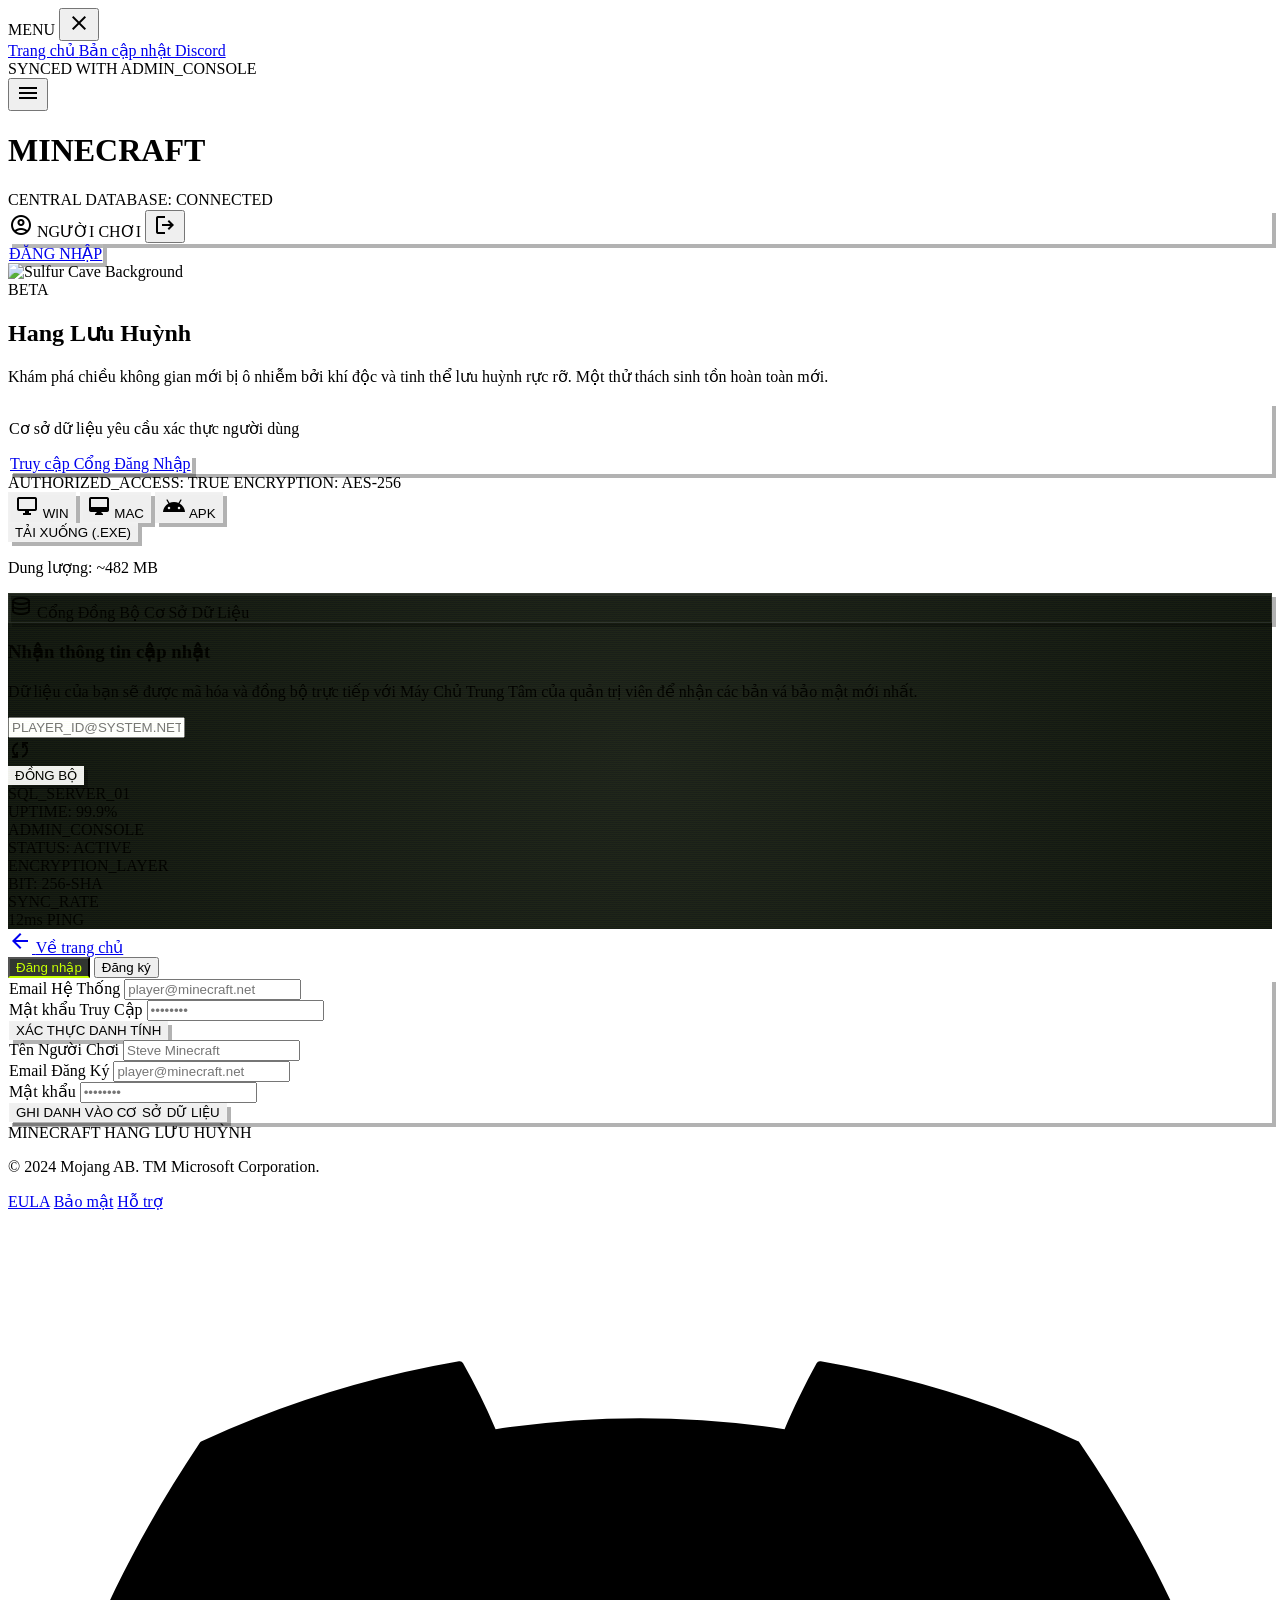
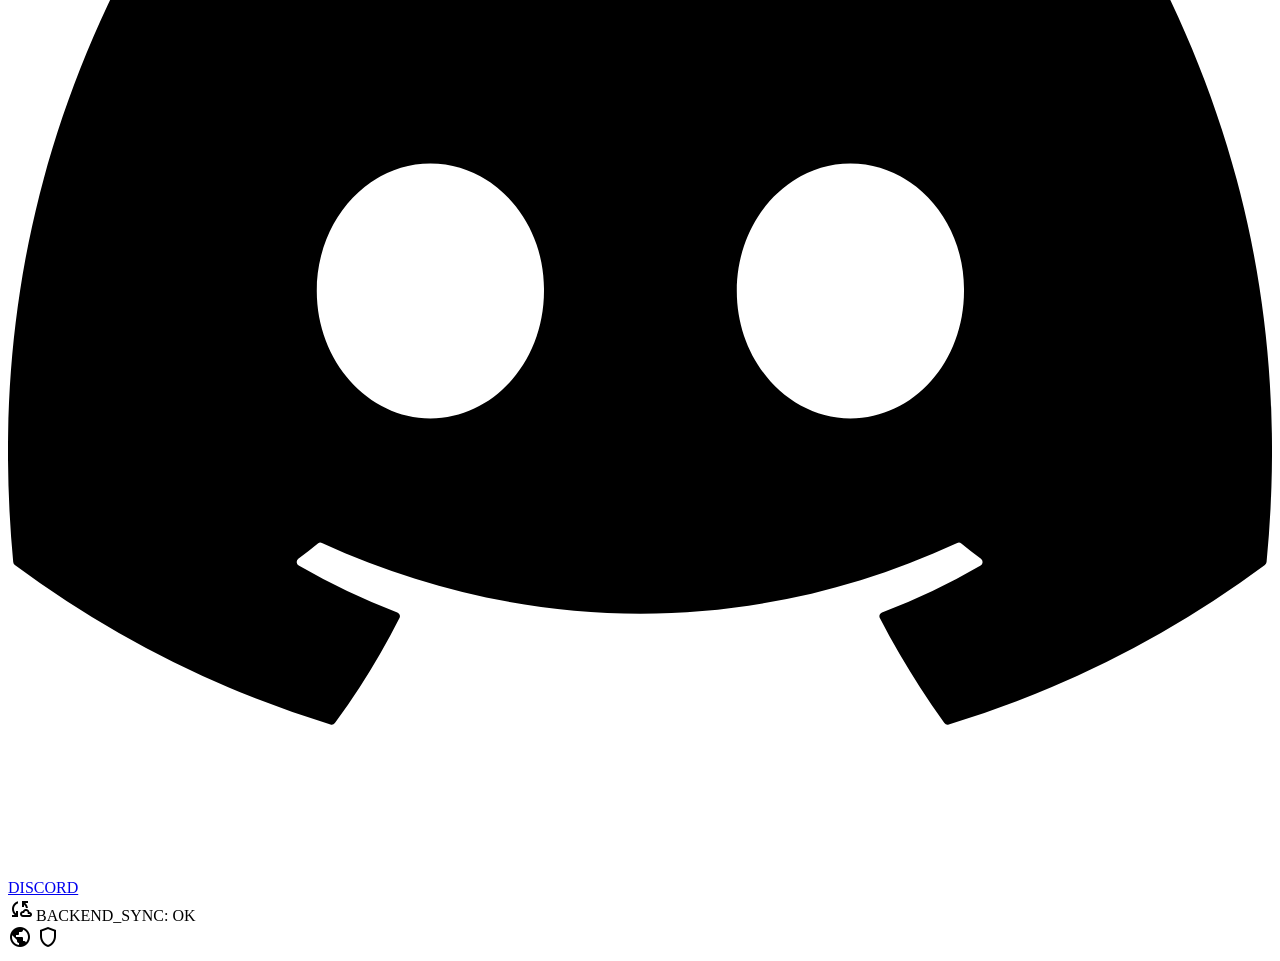
==== commit 1a00eb0a: "Update index.html" ====
--- a/index.html
+++ b/index.html
@@ -1,11 +1,9 @@
-<!DOCTYPE html>
-
-<html class="dark" lang="vi"><head>
-<meta charset="utf-8"/>
-<meta content="width=device-width, initial-scale=1.0" name="viewport"/>
-<title>Minecraft: Khám Phá Hang Lưu Huỳnh</title>
+<!DOCTYPE html><html class="dark" lang="vi"><head>
+<meta charset="utf-8">
+<meta content="width=device-width, initial-scale=1.0" name="viewport">
+<title>Minecraft: Khám Phá Hang Lưu Huỳnh | Centralized System</title>
 <script src="https://cdn.tailwindcss.com?plugins=forms,container-queries"></script>
-<link href="https://fonts.googleapis.com/css2?family=Space+Grotesk:wght@400;600;700&amp;family=Hanken+Grotesk:wght@400;600&amp;family=JetBrains+Mono:wght@600&amp;family=Material+Symbols+Outlined:wght,FILL@100..700,0..1&amp;display=swap" rel="stylesheet"/>
+<link href="https://fonts.googleapis.com/css2?family=Space+Grotesk:wght@400;600;700&amp;family=Hanken+Grotesk:wght@400;600&amp;family=JetBrains+Mono:wght@600&amp;family=Material+Symbols+Outlined:wght,FILL@100..700,0..1&amp;display=swap" rel="stylesheet">
 <script id="tailwind-config">
         tailwind.config = {
             darkMode: "class",
@@ -101,12 +99,16 @@
                         "shake": "shake 0.5s ease-in-out infinite",
                         "ken-burns": "ken-burns 20s infinite ease-in-out",
                         "float-subtle": "float-subtle 6s infinite ease-in-out",
-                        "float-delayed": "float-subtle 8s infinite ease-in-out 1s"
+                        "pulse-fast": "pulse-fast 1s cubic-bezier(0.4, 0, 0.6, 1) infinite"
                     },
                     "keyframes": {
                         "glow-pulse": {
                             "0%, 100%": { "box-shadow": "inset 2px 2px 0px rgba(255, 255, 255, 0.05), 4px 4px 0px rgba(0, 0, 0, 0.3), 0 0 5px rgba(138, 216, 142, 0.2)" },
                             "50%": { "box-shadow": "inset 2px 2px 0px rgba(255, 255, 255, 0.05), 4px 4px 0px rgba(0, 0, 0, 0.3), 0 0 20px rgba(138, 216, 142, 0.6)" }
+                        },
+                        "pulse-fast": {
+                            "0%, 100%": { "opacity": "1" },
+                            "50%": { "opacity": "0.3" }
                         },
                         "shake": {
                             "0%, 100%": { "transform": "translate(0, 0) rotate(0deg)" },
@@ -138,23 +140,13 @@
             border: 1px solid rgba(255, 255, 255, 0.1);
             box-shadow: inset 2px 2px 0px rgba(255, 255, 255, 0.05), 4px 4px 0px rgba(0, 0, 0, 0.3);
         }
-        .glass-card {
-            background: rgba(28, 33, 27, 0.7);
-            backdrop-filter: blur(24px);
-            -webkit-backdrop-filter: blur(24px);
-        }
         .btn-download-animated {
             animation: glow-pulse 3s infinite ease-in-out;
             transition: all 0.2s cubic-bezier(0.175, 0.885, 0.32, 1.275);
         }
-        .btn-download-animated:hover, .btn-download-animated:active {
-            animation: shake 0.4s ease-in-out infinite, glow-pulse 1s infinite ease-in-out;
-            transform: scale(1.05);
+        .btn-download-animated:hover {
+            transform: scale(1.02);
             filter: brightness(1.1);
-        }
-        #toxic-mist-canvas {
-            pointer-events: none;
-            mix-blend-mode: screen;
         }
         .mobile-menu-overlay {
             transition: opacity 0.3s ease, visibility 0.3s ease;
@@ -162,9 +154,56 @@
         .mobile-menu-content {
             transition: transform 0.4s cubic-bezier(0.165, 0.84, 0.44, 1);
         }
+        ::-webkit-scrollbar { width: 8px; }
+        ::-webkit-scrollbar-track { background: #101510; }
+        ::-webkit-scrollbar-thumb { background: #313630; border: 2px solid #101510; }
+        ::-webkit-scrollbar-thumb:hover { background: #8ad88e; }
+        
+        .auth-tab-active {
+            background-color: #313630;
+            color: #C6FF00;
+            border-bottom: 2px solid #C6FF00;
+        }
+
+        .beta-badge {
+            cursor: help;
+        }
+        .beta-badge::after {
+            content: "Đây là phiên bản thử nghiệm";
+            position: absolute;
+            bottom: 100%;
+            left: 50%;
+            transform: translateX(-50%);
+            padding: 4px 8px;
+            background: #121212;
+            color: #C6FF00;
+            font-size: 10px;
+            white-space: nowrap;
+            border: 1px solid #C6FF00;
+            opacity: 0;
+            visibility: hidden;
+            transition: all 0.2s;
+        }
+        .beta-badge:hover::after {
+            opacity: 1;
+            visibility: visible;
+            bottom: 110%;
+        }
+
+        .data-entry-portal {
+            background-image: radial-gradient(circle at center, #1c211b 0%, #101510 100%);
+            position: relative;
+        }
+        .data-entry-portal::before {
+            content: "";
+            position: absolute;
+            top: 0; left: 0; right: 0; bottom: 0;
+            background: repeating-linear-gradient(0deg, transparent, transparent 1px, rgba(198, 255, 0, 0.03) 1px, rgba(198, 255, 0, 0.03) 2px);
+            pointer-events: none;
+        }
     </style>
 </head>
-<body class="bg-background text-on-background min-h-screen selection:bg-xp-green selection:text-black" id="top">
+<body class="bg-background text-on-background min-h-screen selection:bg-xp-green selection:text-black overflow-x-hidden" id="top">
 <!-- Mobile Menu Overlay -->
 <div class="mobile-menu-overlay invisible opacity-0 fixed inset-0 z-[100] flex justify-end" id="mobile-menu">
 <div class="absolute inset-0 bg-background/80 backdrop-blur-sm" id="mobile-menu-backdrop"></div>
@@ -184,49 +223,19 @@
 <span class="w-2 h-2 bg-xp-green scale-0 group-hover:scale-100 transition-transform"></span>
                 Bản cập nhật
             </a>
-<a class="mobile-nav-link font-display-lg-mobile text-2xl uppercase text-white hover:text-xp-green transition-colors flex items-center gap-4 group" href="#newsletter-section">
+<a class="mobile-nav-link font-display-lg-mobile text-2xl uppercase text-white hover:text-xp-green transition-colors flex items-center gap-4 group" href="https://discord.gg/6XMcE3AAx" target="_blank">
 <span class="w-2 h-2 bg-xp-green scale-0 group-hover:scale-100 transition-transform"></span>
-                Nhận thông báo
+                Discord
             </a>
 </nav>
 <div class="mt-auto pt-8 border-t border-outline-variant">
-<button class="w-full bg-primary-container text-on-primary-container font-button-text text-button-text px-6 py-4 beveled-edge uppercase btn-auth-trigger" id="mobile-auth-trigger">
-                ĐĂNG NHẬP
+<div class="flex items-center gap-2 mb-4 text-[10px] font-label-caps text-xp-green/60">
+<span class="w-1.5 h-1.5 rounded-full bg-xp-green animate-pulse-fast"></span>
+                SYNCED WITH ADMIN_CONSOLE
+            </div>
+<button class="w-full bg-primary-container text-on-primary-container font-button-text text-button-text px-6 py-4 beveled-edge uppercase" id="mobile-logout-btn" style="display: none;">
+                ĐĂNG XUẤT
             </button>
-</div>
-</div>
-</div>
-<!-- Login/Sign Up Modal -->
-<div class="hidden fixed inset-0 z-[120] flex items-center justify-center p-gutter" id="auth-modal">
-<div class="absolute inset-0 bg-background/90 backdrop-blur-md" id="auth-modal-backdrop"></div>
-<div class="relative bg-surface-container-high border border-outline-variant p-8 w-full max-w-md beveled-edge pixel-texture">
-<div class="flex justify-between items-center mb-6">
-<h3 class="font-display-lg text-primary uppercase text-2xl tracking-tight" id="auth-modal-title">ĐĂNG NHẬP</h3>
-<button class="text-outline hover:text-white" id="close-auth-modal"><span class="material-symbols-outlined">close</span></button>
-</div>
-<form class="space-y-6" id="auth-form">
-<div class="space-y-2">
-<label class="font-label-caps text-label-caps text-on-surface-variant uppercase block">Tên người dùng</label>
-<input class="w-full bg-surface-charcoal border-2 border-outline-variant focus:border-xp-green text-white px-4 py-3 outline-none transition-colors" id="auth-username" placeholder="MinecraftPlayer123" required="" type="text"/>
-</div>
-<div class="space-y-2">
-<label class="font-label-caps text-label-caps text-on-surface-variant uppercase block">Mật khẩu</label>
-<input class="w-full bg-surface-charcoal border-2 border-outline-variant focus:border-xp-green text-white px-4 py-3 outline-none transition-colors" id="auth-password" placeholder="••••••••" required="" type="password"/>
-</div>
-<div class="hidden text-error font-body-md text-sm" id="auth-error-msg"></div>
-<button class="w-full bg-primary-container text-on-primary-container font-button-text text-button-text py-4 beveled-edge uppercase active:translate-x-[2px] active:translate-y-[2px] transition-transform" id="auth-submit-btn" type="submit">ĐĂNG NHẬP</button>
-<div class="text-center">
-<button class="text-on-surface-variant font-body-md text-sm hover:text-xp-green transition-colors underline" id="auth-toggle-mode" type="button">Bạn chưa có tài khoản? Đăng ký ngay</button>
-</div>
-</form>
-<!-- Success View -->
-<div class="hidden space-y-6 text-center py-4" id="auth-success-view">
-<div class="w-16 h-16 bg-xp-green/20 text-xp-green rounded-full flex items-center justify-center mx-auto mb-4 border border-xp-green/30">
-<span class="material-symbols-outlined text-4xl">verified</span>
-</div>
-<h4 class="font-headline-md text-primary" id="auth-success-msg">Đăng nhập thành công!</h4>
-<p class="font-body-md text-on-surface-variant">Chào mừng quay trở lại, <span class="text-xp-green font-bold" id="auth-display-name"></span>. Bây giờ bạn có thể truy cập kho lưu trữ bản cập nhật.</p>
-<button class="w-full bg-surface-container-highest text-white font-button-text text-button-text py-4 beveled-edge uppercase" id="auth-continue-btn">TIẾP TỤC</button>
 </div>
 </div>
 </div>
@@ -237,479 +246,433 @@
 <button class="text-primary active:translate-x-[2px] active:translate-y-[2px] transition-transform" id="open-menu">
 <span class="material-symbols-outlined text-2xl">menu</span>
 </button>
-<h1 class="font-display-lg text-display-lg uppercase tracking-tight font-bold text-xp-green tracking-tighter">MINECRAFT</h1>
-<span class="ml-2 px-2 py-0.5 bg-xp-green/20 border border-xp-green text-xp-green font-label-caps text-[10px] rounded-sm self-center hover:bg-xp-green hover:text-black transition-colors cursor-help" title="Đây là phiên bản thử nghiệm">BETA</span>
-</div>
-<div class="flex items-center gap-4" id="header-auth-container">
-<button class="bg-primary-container text-on-primary-container font-button-text text-button-text px-6 py-3 beveled-edge uppercase active:translate-x-[2px] active:translate-y-[2px] transition-transform btn-auth-trigger" id="login-btn-header">
-                ĐĂNG NHẬP
-            </button>
-<div class="hidden items-center gap-3 bg-surface-container px-4 py-2 beveled-edge" id="user-profile-widget">
-<span class="material-symbols-outlined text-xp-green">account_circle</span>
-<span class="font-label-caps text-white text-xs" id="user-profile-name">USER</span>
-<button class="text-on-surface-variant hover:text-error ml-2 transition-colors" id="logout-btn">
+<h1 class="font-display-lg text-2xl md:text-3xl uppercase tracking-tight font-bold text-xp-green tracking-tighter">MINECRAFT</h1>
+</div>
+<div class="flex items-center gap-6" id="header-auth-container">
+<!-- Simulated Backend Status -->
+<div class="hidden md:flex items-center gap-2 px-3 py-1 bg-black/40 border border-xp-green/20 rounded-full">
+<span class="w-2 h-2 bg-xp-green rounded-full animate-pulse-fast shadow-[0_0_8px_#C6FF00]"></span>
+<span class="font-label-caps text-[9px] text-xp-green tracking-widest">CENTRAL DATABASE: CONNECTED</span>
+</div>
+<div class="hidden items-center gap-2 bg-surface-container px-3 py-2 beveled-edge" id="user-profile-widget">
+<span class="material-symbols-outlined text-xp-green text-sm">account_circle</span>
+<span class="font-label-caps text-white text-[10px] md:text-xs truncate max-w-[80px] md:max-w-[150px]" id="user-profile-name">NGƯỜI CHƠI</span>
+<button class="text-on-surface-variant hover:text-error ml-1 transition-colors" id="logout-btn">
 <span class="material-symbols-outlined text-sm">logout</span>
 </button>
 </div>
+<a class="bg-primary-container text-on-primary-container font-button-text text-xs md:text-button-text px-4 md:px-6 py-2 md:py-3 beveled-edge uppercase active:translate-x-[2px] active:translate-y-[2px] transition-transform" href="#auth-section" id="login-btn-header">
+                ĐĂNG NHẬP
+            </a>
 </div>
 </div>
 </header>
 <main>
 <!-- Hero Section -->
-<section class="relative min-h-[90vh] flex flex-col items-center justify-center text-center px-margin-mobile overflow-hidden">
-<!-- Full Bleed Background -->
-<div class="absolute inset-0 z-0 overflow-hidden">
-<img alt="Minecraft Sulfur Cave" class="w-full h-full object-cover animate-ken-burns" src="https://lh3.googleusercontent.com/aida/[base64]"/>
-<canvas class="absolute inset-0 w-full h-full opacity-60" id="toxic-mist-canvas"></canvas>
-<div class="absolute inset-0 bg-gradient-to-t from-background via-background/40 to-transparent"></div>
-</div>
-<!-- Hero Content -->
-<div class="relative z-10 max-w-3xl flex flex-col items-center gap-8 animate-in fade-in slide-in-from-bottom-10 duration-700">
-<div class="inline-block px-4 py-1 bg-xp-green text-on-primary-container font-label-caps text-label-caps uppercase rounded-sm mb-4">
-                Phiên Bản Mới: Hang Lưu Huỳnh
-            </div>
-<h2 class="font-display-lg-mobile text-display-lg-mobile md:font-display-lg md:text-display-lg uppercase tracking-tight text-white drop-shadow-[0_4px_4px_rgba(0,0,0,0.8)]">
-                MINECRAFT: KHÁM PHÁ HANG LƯU HUỲNH
-            </h2>
-<p class="font-body-lg text-body-lg text-on-surface-variant max-w-xl">
-                Dấn thân vào những hang động độc hại chứa đầy tinh thể vàng huyền bí. Một thế giới ngầm nguy hiểm đang chờ đợi bạn.
-            </p>
-<div class="flex flex-col sm:flex-row gap-4 mt-8 w-full sm:w-auto">
-<div id="download-cta-container">
-<button class="hidden pixel-texture bg-primary-container text-on-primary-container font-button-text text-button-text px-10 py-5 beveled-edge uppercase items-center justify-center gap-3 active:translate-x-[2px] active:translate-y-[2px] btn-download-animated" id="trigger-download-modal">
-<span class="material-symbols-outlined" style='font-variation-settings: "FILL" 1;'>download</span> TẢI MINECRAFT MIỄN PHÍ
-                    </button>
-<button class="pixel-texture bg-surface-container-highest text-white font-button-text text-button-text px-10 py-5 beveled-edge uppercase flex items-center justify-center gap-3 active:translate-x-[2px] active:translate-y-[2px] btn-auth-trigger" id="dummy-download-btn">
-<span class="material-symbols-outlined">lock</span> ĐĂNG NHẬP ĐỂ TẢI XUỐNG
-                    </button>
-</div>
-</div>
-<!-- XP Bar Decorative Element -->
-<div class="w-64 h-3 bg-surface-container-highest border border-outline/30 mt-12 relative overflow-hidden">
-<div class="absolute top-0 left-0 h-full bg-xp-green w-3/4 shadow-[0_0_15px_rgba(198,255,0,0.6)]"></div>
-<div class="absolute inset-0 flex items-center justify-center text-[8px] font-label-caps text-white pointer-events-none uppercase">ĐANG TẢI TÀI NGUYÊN... 75%</div>
+<section class="relative min-h-[90vh] flex items-center justify-center px-margin-mobile py-section-gap overflow-hidden" id="main-content">
+<div class="absolute inset-0 z-0">
+<img alt="Sulfur Cave Background" class="w-full h-full object-cover opacity-40 animate-ken-burns" src="https://lh3.googleusercontent.com/aida/[base64]">
+<div class="absolute inset-0 bg-gradient-to-b from-background/60 via-background/80 to-background"></div>
+</div>
+<div class="relative z-10 w-full max-w-container-max flex flex-col items-center text-center">
+<div class="relative mb-4">
+<span class="beta-badge bg-xp-green/20 text-xp-green font-label-caps text-[10px] px-2 py-1 rounded border border-xp-green/40 uppercase">BETA</span>
+</div>
+<h2 class="font-display-lg text-4xl md:text-6xl uppercase text-white mb-6 drop-shadow-lg">Hang Lưu Huỳnh</h2>
+<p class="font-body-lg text-lg text-on-surface-variant max-w-2xl mb-12">Khám phá chiều không gian mới bị ô nhiễm bởi khí độc và tinh thể lưu huỳnh rực rỡ. Một thử thách sinh tồn hoàn toàn mới.</p>
+<div class="w-full max-w-md" id="download-flow-container">
+<!-- Guest Area -->
+<div class="p-6 bg-surface-container-high beveled-edge border border-outline-variant pixel-texture" id="guest-message">
+<p class="font-label-caps text-secondary mb-4 uppercase text-xs tracking-tight">Cơ sở dữ liệu yêu cầu xác thực người dùng</p>
+<a class="inline-block bg-xp-green text-black font-button-text px-8 py-4 beveled-edge uppercase shadow-[0_0_20px_rgba(198,255,0,0.2)]" href="#auth-section">Truy cập Cổng Đăng Nhập</a>
+</div>
+<!-- Auth Download Area -->
+<div class="hidden space-y-4" id="auth-download-area">
+<div class="flex items-center justify-between mb-2 px-2">
+<span class="font-label-caps text-[10px] text-xp-green">AUTHORIZED_ACCESS: TRUE</span>
+<span class="font-label-caps text-[10px] text-outline">ENCRYPTION: AES-256</span>
+</div>
+<div class="grid grid-cols-3 gap-2" id="os-selection">
+<button class="os-btn flex flex-col items-center p-3 bg-surface-container beveled-edge hover:bg-surface-container-highest transition-colors active" data-os="windows">
+<span class="material-symbols-outlined text-2xl">desktop_windows</span>
+<span class="text-[10px] mt-1 font-label-caps">WIN</span>
+</button>
+<button class="os-btn flex flex-col items-center p-3 bg-surface-container beveled-edge hover:bg-surface-container-highest transition-colors" data-os="macos">
+<span class="material-symbols-outlined text-2xl">desktop_mac</span>
+<span class="text-[10px] mt-1 font-label-caps">MAC</span>
+</button>
+<button class="os-btn flex flex-col items-center p-3 bg-surface-container beveled-edge hover:bg-surface-container-highest transition-colors" data-os="android">
+<span class="material-symbols-outlined text-2xl">android</span>
+<span class="text-[10px] mt-1 font-label-caps">APK</span>
+</button>
+</div>
+<button class="btn-download-animated w-full bg-xp-green text-black font-button-text text-xl py-6 beveled-edge uppercase flex flex-col items-center gap-2 group" id="download-btn">
+<span id="btn-text" class="">TẢI XUỐNG (.EXE)</span>
+<div class="hidden w-4/5 h-2 bg-black/30 rounded-full mt-2 overflow-hidden" id="progress-bar-container">
+<div class="h-full bg-white w-0 transition-all duration-[5000ms] ease-linear" id="progress-bar-fill"></div>
+</div>
+</button>
+<p class="mt-4 font-label-caps text-xs text-xp-green/60 uppercase tracking-widest animate-pulse">Dung lượng: ~482 MB</p>
+</div>
 </div>
 </div>
 </section>
-<!-- Content Section: Sulfur Cave Update -->
-<section class="py-section-gap px-margin-mobile max-w-container-max mx-auto scroll-mt-24" id="update-section">
-<div class="grid grid-cols-1 lg:grid-cols-12 gap-gutter">
-<!-- Main Feature Card -->
-<div class="lg:col-span-8 glass-card beveled-edge p-8 md:p-12 animate-float-subtle">
-<div class="flex items-center gap-3 text-xp-green mb-6">
-<span class="material-symbols-outlined">science</span>
-<span class="font-label-caps text-label-caps uppercase">Bản cập nhật Hang Lưu Huỳnh</span>
-</div>
-<h3 class="font-headline-md text-headline-md mb-6 text-primary">The Sulfur Cave Update</h3>
-<div class="space-y-6 font-body-lg text-body-lg text-on-surface-variant">
-<p>
-                        Bản cập nhật <span class="text-secondary font-bold italic">"Hang Lưu Huỳnh"</span> giới thiệu một hệ sinh thái ngầm hoàn toàn mới. Khám phá những cấu trúc hang động độc đáo, nơi các **Tinh thể Lưu huỳnh** phát sáng rực rỡ nhưng ẩn chứa đầy rẫy hiểm nguy.
-                    </p>
-<p>
-                        Hãy cẩn trọng với những **Hồ Axit** độc hại và làn hơi lưu huỳnh bốc lên từ lòng đất. Để sống sót, người chơi cần chế tạo các bộ đồ bảo hộ mới và sử dụng các khối tinh thể để khai thác năng lượng hóa học chưa từng thấy.
-                    </p>
-<div class="bg-surface-container-high/50 p-6 rounded-lg border-l-4 border-xp-green italic">
-                        "Bóng tối không còn là nỗi sợ duy nhất. Làn khói vàng và những hồ axit sẽ thử thách bản năng sinh tồn của bạn."
-                    </div>
-</div>
-</div>
-<!-- Info Sidebar -->
-<div class="lg:col-span-4 flex flex-col gap-6">
-<!-- Tech Specs Card -->
-<div class="bg-dirt-darker beveled-edge p-6 animate-float-delayed">
-<h4 class="font-label-caps text-label-caps uppercase text-secondary mb-4 border-b border-white/10 pb-2">Thông Số Bản Cập Nhật</h4>
-<ul class="space-y-4 font-body-md text-body-md">
-<li class="flex justify-between border-b border-white/5 pb-2">
-<span class="text-on-surface-variant">Chủ đề:</span>
-<span class="font-bold text-xp-green">Hang Lưu Huỳnh</span>
-</li>
-<li class="flex justify-between border-b border-white/5 pb-2">
-<span class="text-on-surface-variant">Dung lượng:</span>
-<span class="font-bold text-white">~520 MB</span>
-</li>
-<li class="flex justify-between border-b border-white/5 pb-2">
-<span class="text-on-surface-variant">Trạng thái:</span>
-<span class="font-bold text-primary-fixed flex items-center gap-1">
-<span class="material-symbols-outlined text-sm">verified</span> Đã xác minh
-                            </span>
-</li>
-</ul>
-</div>
-<!-- Credits Card -->
-<div class="bg-surface-container-highest beveled-edge p-6 flex-grow animate-float-subtle">
-<div class="flex items-center gap-2 mb-4 text-tertiary">
-<span class="material-symbols-outlined">share</span>
-<h4 class="font-label-caps text-label-caps uppercase">Nguồn &amp; Tín Nhiệm</h4>
-</div>
-<p class="font-body-md text-body-md text-on-surface-variant leading-relaxed">
-                        Nội dung và hình ảnh được tổng hợp từ các nền tảng sáng tạo. Cảm ơn cộng đồng đã chia sẻ những ý tưởng tuyệt vời về phiên bản Hang Lưu Huỳnh huyền bí này.
-                    </p>
-<div class="mt-6 pt-4 border-t border-white/5 flex gap-4">
-<div class="w-10 h-10 bg-white/10 rounded-full flex items-center justify-center text-white/50">
-<span class="material-symbols-outlined">video_library</span>
-</div>
-<div class="w-10 h-10 bg-white/10 rounded-full flex items-center justify-center text-white/50">
-<span class="material-symbols-outlined">star</span>
-</div>
-</div>
+<!-- Update Section / Data Portal -->
+<section class="py-section-gap px-margin-mobile data-entry-portal border-y border-outline-variant" id="update-section">
+<div class="max-w-container-max mx-auto text-center relative z-10">
+<div class="inline-flex items-center gap-2 mb-6 px-4 py-2 bg-surface-container-highest border border-xp-green/30 beveled-edge">
+<span class="material-symbols-outlined text-xp-green text-sm">database</span>
+<span class="font-label-caps text-[11px] text-xp-green uppercase tracking-[0.2em]">Cổng Đồng Bộ Cơ Sở Dữ Liệu</span>
+</div>
+<h3 class="font-display-lg text-3xl md:text-4xl uppercase text-white mb-4">Nhận thông tin cập nhật</h3>
+<p class="font-body-md text-on-surface-variant max-w-xl mx-auto mb-8">Dữ liệu của bạn sẽ được mã hóa và đồng bộ trực tiếp với Máy Chủ Trung Tâm của quản trị viên để nhận các bản vá bảo mật mới nhất.</p>
+<form class="max-w-md mx-auto flex flex-col md:flex-row gap-4" onsubmit="event.preventDefault(); alert('Dữ liệu đã được đồng bộ hóa thành công với Máy Chủ Trung Tâm!');">
+<div class="relative flex-1">
+<input class="w-full bg-surface-charcoal border-2 border-outline-variant focus:border-xp-green text-white px-4 py-3 outline-none transition-colors rounded-none font-label-caps text-sm" placeholder="PLAYER_ID@SYSTEM.NET" required="" type="email">
+<div class="absolute right-3 top-1/2 -translate-y-1/2 pointer-events-none">
+<span class="material-symbols-outlined text-outline text-xs animate-pulse-fast">sync</span>
+</div>
+</div>
+<button class="bg-xp-green text-black font-button-text px-8 py-3 beveled-edge uppercase whitespace-nowrap active:translate-x-[2px] active:translate-y-[2px] transition-transform shadow-[4px_4px_0px_#003911]" type="submit">ĐỒNG BỘ</button>
+</form>
+<div class="mt-10 grid grid-cols-2 md:grid-cols-4 gap-4 opacity-40 max-w-2xl mx-auto">
+<div class="p-2 border border-outline-variant text-[9px] font-label-caps text-outline text-left">
+<div class="mb-1 text-xp-green">SQL_SERVER_01</div>
+<div class="">UPTIME: 99.9%</div>
+</div>
+<div class="p-2 border border-outline-variant text-[9px] font-label-caps text-outline text-left">
+<div class="mb-1 text-xp-green">ADMIN_CONSOLE</div>
+<div class="">STATUS: ACTIVE</div>
+</div>
+<div class="p-2 border border-outline-variant text-[9px] font-label-caps text-outline text-left">
+<div class="mb-1 text-xp-green">ENCRYPTION_LAYER</div>
+<div class="">BIT: 256-SHA</div>
+</div>
+<div class="p-2 border border-outline-variant text-[9px] font-label-caps text-outline text-left">
+<div class="mb-1 text-xp-green">SYNC_RATE</div>
+<div class="">12ms PING</div>
 </div>
 </div>
 </div>
 </section>
-<!-- Newsletter / CTA -->
-<section class="py-section-gap px-margin-mobile bg-surface-container-lowest border-y border-outline-variant scroll-mt-24" id="newsletter-section">
-<div class="max-w-container-max mx-auto text-center flex flex-col items-center gap-6">
-<span class="material-symbols-outlined text-xp-green text-5xl">cloud_download</span>
-<h3 class="font-headline-md text-headline-md">Sẵn sàng dấn thân vào hang tối?</h3>
-<p class="font-body-lg text-body-lg text-on-surface-variant max-w-2xl">
-                Đừng bỏ lỡ cơ hội trải nghiệm sớm nhất bản cập nhật Hang Lưu Huỳnh. Tải về ngay hôm nay và chinh phục thử thách mới.
-            </p>
-<form class="flex flex-col sm:flex-row gap-4 w-full max-w-md mt-4">
-<input class="flex-grow bg-surface-charcoal border-2 border-outline-variant focus:border-xp-green text-white px-4 py-3 outline-none transition-colors" placeholder="Nhập email nhận tin tức..." type="email"/>
-<button class="bg-secondary-container text-on-secondary-container px-8 py-3 font-button-text text-button-text uppercase active:scale-95 transition-transform" type="button">
-                    Đăng Ký
+<!-- Auth Section -->
+<section class="relative min-h-screen flex flex-col items-center justify-center px-margin-mobile py-section-gap bg-background" id="auth-section">
+<div class="w-full max-w-md">
+<div class="mb-6">
+<a class="flex items-center gap-2 text-on-surface-variant hover:text-xp-green transition-colors group" href="#top">
+<span class="material-symbols-outlined">arrow_back</span>
+<span class="font-label-caps text-xs uppercase">Về trang chủ</span>
+</a>
+</div>
+<!-- Tabs Navigation -->
+<div class="flex w-full border-b border-outline-variant">
+<button class="flex-1 py-4 font-button-text text-button-text uppercase transition-all auth-tab-active" id="login-tab-btn">
+                    Đăng nhập
                 </button>
+<button class="flex-1 py-4 font-button-text text-button-text uppercase transition-all text-on-surface-variant hover:bg-surface-container-low" id="register-tab-btn">
+                    Đăng ký
+                </button>
+</div>
+<!-- Forms Container -->
+<div class="bg-surface-container-highest border-x border-b border-outline-variant p-6 md:p-8 beveled-edge pixel-texture rounded-b-lg shadow-2xl">
+<!-- Login Form -->
+<form class="space-y-6" id="login-form">
+<div class="space-y-2">
+<label class="font-label-caps text-xs text-on-surface-variant uppercase block">Email Hệ Thống</label>
+<input class="w-full bg-surface-charcoal border-2 border-outline-variant focus:border-xp-green text-white px-4 py-3 outline-none transition-colors rounded-none" id="login-email" placeholder="player@minecraft.net" required="" type="email">
+</div>
+<div class="space-y-2">
+<label class="font-label-caps text-xs text-on-surface-variant uppercase block">Mật khẩu Truy Cập</label>
+<input class="w-full bg-surface-charcoal border-2 border-outline-variant focus:border-xp-green text-white px-4 py-3 outline-none transition-colors rounded-none" id="login-password" placeholder="••••••••" required="" type="password">
+</div>
+<button class="w-full bg-primary-container text-on-primary-container font-button-text py-4 beveled-edge uppercase active:scale-[0.98] transition-transform" type="submit">XÁC THỰC DANH TÍNH</button>
 </form>
+<!-- Register Form -->
+<form class="hidden space-y-6" id="register-form">
+<div class="space-y-2">
+<label class="font-label-caps text-xs text-on-surface-variant uppercase block">Tên Người Chơi</label>
+<input class="w-full bg-surface-charcoal border-2 border-outline-variant focus:border-xp-green text-white px-4 py-3 outline-none transition-colors rounded-none" id="register-name" placeholder="Steve Minecraft" required="" type="text">
+</div>
+<div class="space-y-2">
+<label class="font-label-caps text-xs text-on-surface-variant uppercase block">Email Đăng Ký</label>
+<input class="w-full bg-surface-charcoal border-2 border-outline-variant focus:border-xp-green text-white px-4 py-3 outline-none transition-colors rounded-none" id="register-email" placeholder="player@minecraft.net" required="" type="email">
+</div>
+<div class="space-y-2">
+<label class="font-label-caps text-xs text-on-surface-variant uppercase block">Mật khẩu</label>
+<input class="w-full bg-surface-charcoal border-2 border-outline-variant focus:border-xp-green text-white px-4 py-3 outline-none transition-colors rounded-none" id="register-password" placeholder="••••••••" required="" type="password">
+</div>
+<button class="w-full bg-xp-green text-black font-button-text py-4 beveled-edge uppercase active:scale-[0.98] transition-transform shadow-[0_0_15px_rgba(198,255,0,0.3)]" type="submit">GHI DANH VÀO CƠ SỞ DỮ LIỆU</button>
+</form>
+</div>
 </div>
 </section>
 </main>
+<!-- Footer -->
 <footer class="w-full py-section-gap bg-surface-container-lowest border-t border-dirt-darker">
 <div class="max-w-container-max mx-auto px-gutter flex flex-col md:flex-row justify-between items-center gap-base">
 <div class="flex flex-col items-center md:items-start gap-2">
 <span class="font-label-caps text-label-caps text-outline uppercase tracking-widest">MINECRAFT HANG LƯU HUỲNH</span>
-<p class="font-body-md text-body-md text-secondary opacity-70">
-                © 2024 Mojang AB. TM Microsoft Corporation.
-            </p>
+<p class="font-body-md text-body-md text-secondary opacity-70">© 2024 Mojang AB. TM Microsoft Corporation.</p>
 </div>
 <nav class="flex flex-wrap justify-center gap-6">
-<a class="font-body-md text-body-md text-on-surface-variant hover:text-primary transition-colors underline cursor-pointer" href="#">EULA</a>
-<a class="font-body-md text-body-md text-on-surface-variant hover:text-primary transition-colors underline cursor-pointer" href="#">Chính sách bảo mật</a>
-<a class="font-body-md text-body-md text-on-surface-variant hover:text-primary transition-colors underline cursor-pointer" href="#">Hướng dẫn thương hiệu</a>
-<a class="font-body-md text-body-md text-on-surface-variant hover:text-primary transition-colors underline cursor-pointer" href="#">Hỗ trợ</a>
+<a class="font-body-md text-on-surface-variant hover:text-primary transition-colors underline" href="#">EULA</a>
+<a class="font-body-md text-on-surface-variant hover:text-primary transition-colors underline" href="#">Bảo mật</a>
+<a class="font-body-md text-on-surface-variant hover:text-primary transition-colors underline" href="#">Hỗ trợ</a>
 </nav>
-<div class="flex gap-4">
+<div class="flex items-center gap-4"><a href="https://discord.gg/6XMcE3AAx" target="_blank" class="flex items-center gap-1 text-[9px] font-label-caps text-xp-green px-2 py-1 border border-xp-green/20 rounded hover:bg-xp-green/10 transition-colors group">
+    <svg class="w-3 h-3 fill-current" viewBox="0 0 24 24" xmlns="http://www.w3.org/2000/svg">
+        <path d="M20.317 4.37a19.791 19.791 0 0 0-4.885-1.515.074.074 0 0 0-.079.037c-.21.375-.444.864-.608 1.25a18.27 18.27 0 0 0-5.487 0 12.64 12.64 0 0 0-.617-1.25.077.077 0 0 0-.079-.037A19.736 19.736 0 0 0 3.677 4.37a.07.07 0 0 0-.032.027C.533 9.046-.32 13.58.099 18.057a.082.082 0 0 0 .031.057 19.9 19.9 0 0 0 5.993 3.03.078.078 0 0 0 .084-.028 14.09 14.09 0 0 0 1.226-1.994.076.076 0 0 0-.041-.106 13.107 13.107 0 0 1-1.872-.892.077.077 0 0 1-.008-.128 10.2 10.2 0 0 0 .372-.292.074.074 0 0 1 .077-.01c3.928 1.793 8.18 1.793 12.062 0a.074.074 0 0 1 .078.01c.12.098.246.198.373.292a.077.077 0 0 1-.006.127 12.299 12.299 0 0 1-1.873.892.077.077 0 0 0-.041.107c.36.698.772 1.362 1.225 1.993a.076.076 0 0 0 .084.028 19.839 19.839 0 0 0 6.002-3.03.077.077 0 0 0 .032-.054c.5-5.177-.838-9.674-3.549-13.66a.061.061 0 0 0-.031-.03zM8.02 15.33c-1.183 0-2.157-1.085-2.157-2.419 0-1.333.955-2.419 2.157-2.419 1.21 0 2.176 1.096 2.157 2.42 0 1.333-.956 2.418-2.157 2.418zm7.975 0c-1.183 0-2.157-1.085-2.157-2.419 0-1.333.955-2.419 2.157-2.419 1.21 0 2.176 1.096 2.157 2.42 0 1.333-.946 2.418-2.157 2.418z"></path>
+    </svg>
+    DISCORD
+</a>
+<div class="flex items-center gap-1 text-[9px] font-label-caps text-xp-green px-2 py-1 border border-xp-green/20 rounded">
+<span class="material-symbols-outlined text-[10px]">cloud_sync</span>
+                BACKEND_SYNC: OK
+            </div>
 <span class="material-symbols-outlined text-outline cursor-pointer hover:text-xp-green transition-colors">public</span>
 <span class="material-symbols-outlined text-outline cursor-pointer hover:text-xp-green transition-colors">shield</span>
 </div>
 </div>
 </footer>
-<!-- Download Modal Overlay -->
-<div class="hidden fixed inset-0 z-[110] flex items-center justify-center p-gutter" id="download-modal">
-<div class="absolute inset-0 bg-background/90 backdrop-blur-md" id="download-modal-backdrop"></div>
-<div class="relative bg-surface-container-high border border-outline-variant p-8 w-full max-w-md beveled-edge pixel-texture">
-<div class="flex justify-between items-center mb-6">
-<h3 class="font-headline-md text-primary uppercase text-xl">TRÌNH TẢI MINECRAFT</h3>
-<button class="text-outline hover:text-white" id="close-modal"><span class="material-symbols-outlined">close</span></button>
-</div>
-<div class="space-y-6" id="modal-action-container">
-<div class="space-y-6" id="os-selection-view">
-<p class="font-body-md text-on-surface-variant">Chọn hệ điều hành của bạn để bắt đầu tải bản cập nhật Hang Lưu Huỳnh:</p>
-<div class="grid grid-cols-2 gap-4">
-<button class="bg-surface-container-highest text-white font-button-text text-button-text py-4 beveled-edge uppercase hover:bg-xp-green hover:text-black transition-colors flex flex-col items-center gap-2" onclick="startOSDownload('WINDOWS')">
-<span class="material-symbols-outlined text-3xl">desktop_windows</span>WINDOWS (.exe)
-                    </button>
-<button class="bg-surface-container-highest text-white font-button-text text-button-text py-4 beveled-edge uppercase hover:bg-xp-green hover:text-black transition-colors flex flex-col items-center gap-2" onclick="startOSDownload('MACOS')">
-<span class="material-symbols-outlined text-3xl">desktop_mac</span>MACOS (.pkg)
-                    </button>
-</div>
-</div>
-</div>
-<div class="hidden space-y-4" id="download-progress-container">
-<div class="flex flex-col gap-1 font-label-caps text-xs text-xp-green">
-<div class="flex justify-between">
-<span id="download-status-text">DOWNLOADING... 0%</span>
-<span id="download-file-name">FILE: ...</span>
-</div>
-</div>
-<div class="w-full h-4 bg-surface-container-lowest border border-outline/20">
-<div class="h-full bg-xp-green w-0 shadow-[0_0_10px_rgba(198,255,0,0.4)]" id="download-progress-bar"></div>
-</div>
-</div>
-</div>
-</div>
 <script>
-    // --- Global State Management ---
-    const State = {
-        isLoggedIn: false,
-        currentUser: null,
-        users: JSON.parse(localStorage.getItem('mc_users') || '{}'),
-        isLoginMode: true
+    /**
+     * Persistent MinecraftDB Service using LocalStorage
+     * Updated to simulate "Centralized Database Sync"
+     */
+    const MinecraftDB = {
+        STORAGE_KEY: 'minecraft_user_registry',
+        SESSION_KEY: 'minecraft_active_session',
+
+        connect() {
+            if (!localStorage.getItem(this.STORAGE_KEY)) {
+                localStorage.setItem(this.STORAGE_KEY, JSON.stringify({ users: [] }));
+                console.log("Database initialized: Persistent Registry created.");
+            }
+        },
+
+        _getDB() {
+            return JSON.parse(localStorage.getItem(this.STORAGE_KEY));
+        },
+
+        _saveDB(data) {
+            localStorage.setItem(this.STORAGE_KEY, JSON.stringify(data));
+        },
+
+        registerUser(name, email, password) {
+            const db = this._getDB();
+            if (db.users.find(u => u.email.toLowerCase() === email.toLowerCase())) {
+                return { success: false, message: "Email này đã được đăng ký trong hệ thống!" };
+            }
+            db.users.push({ name, email: email.toLowerCase(), password });
+            this._saveDB(db);
+            // Simulated synchronization message
+            return { 
+                success: true, 
+                message: "Đăng ký thành công! Dữ liệu đã được đồng bộ hóa với bảng điều khiển của quản trị viên (ADMIN_CONSOLE)." 
+            };
+        },
+
+        authenticate(email, password) {
+            const db = this._getDB();
+            const user = db.users.find(u => u.email.toLowerCase() === email.toLowerCase() && u.password === password);
+            if (user) {
+                localStorage.setItem(this.SESSION_KEY, JSON.stringify(user));
+                return { success: true, user };
+            }
+            return { success: false, message: "Xác thực thất bại: Email hoặc mật khẩu không chính xác!" };
+        },
+
+        getCurrentUser() {
+            const session = localStorage.getItem(this.SESSION_KEY);
+            return session ? JSON.parse(session) : null;
+        },
+
+        logout() {
+            localStorage.removeItem(this.SESSION_KEY);
+        }
     };
 
-    // --- DOM Elements ---
-    const Dom = {
-        authModal: document.getElementById('auth-modal'),
-        authForm: document.getElementById('auth-form'),
-        authBackdrop: document.getElementById('auth-modal-backdrop'),
-        closeAuthBtn: document.getElementById('close-auth-modal'),
-        authTitle: document.getElementById('auth-modal-title'),
-        authSubmitBtn: document.getElementById('auth-submit-btn'),
-        authToggleBtn: document.getElementById('auth-toggle-mode'),
-        authErrorMsg: document.getElementById('auth-error-msg'),
-        authSuccessView: document.getElementById('auth-success-view'),
-        authDisplayName: document.getElementById('auth-display-name'),
-        authContinueBtn: document.getElementById('auth-continue-btn'),
-        loginBtnHeader: document.getElementById('login-btn-header'),
-        userProfileWidget: document.getElementById('user-profile-widget'),
-        userProfileName: document.getElementById('user-profile-name'),
-        logoutBtn: document.getElementById('logout-btn'),
-        mainDownloadBtn: document.getElementById('trigger-download-modal'),
-        dummyDownloadBtn: document.getElementById('dummy-download-btn'),
-        mobileMenu: document.getElementById('mobile-menu'),
-        mobileMenuDrawer: document.getElementById('mobile-menu-drawer'),
-        mobileMenuBackdrop: document.getElementById('mobile-menu-backdrop'),
-        openMenuBtn: document.getElementById('open-menu'),
-        closeMenuBtn: document.getElementById('close-menu'),
-        downloadModal: document.getElementById('download-modal'),
-        modalActionContainer: document.getElementById('modal-action-container'),
-        downloadProgressContainer: document.getElementById('download-progress-container'),
-        downloadProgressBar: document.getElementById('download-progress-bar'),
-        downloadStatusText: document.getElementById('download-status-text'),
-        closeDownloadModalBtn: document.getElementById('close-modal'),
-        downloadFileName: document.getElementById('download-file-name')
+    MinecraftDB.connect();
+
+    // UI Elements
+    const loginTabBtn = document.getElementById('login-tab-btn');
+    const registerTabBtn = document.getElementById('register-tab-btn');
+    const loginForm = document.getElementById('login-form');
+    const registerForm = document.getElementById('register-form');
+    
+    const guestMessage = document.getElementById('guest-message');
+    const authDownloadArea = document.getElementById('auth-download-area');
+    const authSection = document.getElementById('auth-section');
+
+    const userProfileWidget = document.getElementById('user-profile-widget');
+    const userProfileName = document.getElementById('user-profile-name');
+    const loginBtnHeader = document.getElementById('login-btn-header');
+    const logoutBtn = document.getElementById('logout-btn');
+    const mobileLogoutBtn = document.getElementById('mobile-logout-btn');
+
+    function switchToLogin() {
+        loginForm.classList.remove('hidden');
+        registerForm.classList.add('hidden');
+        loginTabBtn.classList.add('auth-tab-active');
+        loginTabBtn.classList.remove('text-on-surface-variant');
+        registerTabBtn.classList.remove('auth-tab-active');
+        registerTabBtn.classList.add('text-on-surface-variant');
+    }
+
+    function switchToRegister() {
+        loginForm.classList.add('hidden');
+        registerForm.classList.remove('hidden');
+        registerTabBtn.classList.add('auth-tab-active');
+        registerTabBtn.classList.remove('text-on-surface-variant');
+        loginTabBtn.classList.remove('auth-tab-active');
+        loginTabBtn.classList.add('text-on-surface-variant');
+    }
+
+    loginTabBtn.addEventListener('click', switchToLogin);
+    registerTabBtn.addEventListener('click', switchToRegister);
+
+    registerForm.addEventListener('submit', (e) => {
+        e.preventDefault();
+        const name = document.getElementById('register-name').value.trim();
+        const email = document.getElementById('register-email').value.trim();
+        const password = document.getElementById('register-password').value;
+
+        if (!name || !email || !password) {
+            alert("Vui lòng điền đầy đủ thông tin.");
+            return;
+        }
+
+        const result = MinecraftDB.registerUser(name, email, password);
+        
+        if (result.success) {
+            alert(result.message);
+            switchToLogin();
+            document.getElementById('login-email').value = email;
+        } else {
+            alert(result.message);
+        }
+    });
+
+    loginForm.addEventListener('submit', (e) => {
+        e.preventDefault();
+        const emailInput = document.getElementById('login-email').value.trim();
+        const passwordInput = document.getElementById('login-password').value;
+
+        const result = MinecraftDB.authenticate(emailInput, passwordInput);
+
+        if (result.success) {
+            alert("Truy cập thành công! Hệ thống máy chủ đã xác thực quyền truy cập tệp tin của bạn.");
+            updateUI();
+            window.scrollTo({ top: 0, behavior: 'smooth' });
+            setTimeout(() => { window.location.hash = "top"; }, 500);
+        } else {
+            alert(result.message);
+        }
+    });
+
+    function updateUI() {
+        const user = MinecraftDB.getCurrentUser();
+
+        if (user) {
+            authSection.classList.add('hidden');
+            guestMessage.classList.add('hidden');
+            authDownloadArea.classList.remove('hidden');
+            loginBtnHeader.classList.add('hidden');
+            userProfileWidget.classList.remove('hidden');
+            userProfileWidget.classList.add('flex');
+            userProfileName.innerText = user.name.toUpperCase();
+            mobileLogoutBtn.style.display = 'block';
+        } else {
+            authSection.classList.remove('hidden');
+            guestMessage.classList.remove('hidden');
+            authDownloadArea.classList.add('hidden');
+            loginBtnHeader.classList.remove('hidden');
+            userProfileWidget.classList.add('hidden');
+            userProfileWidget.classList.remove('flex');
+            mobileLogoutBtn.style.display = 'none';
+        }
+    }
+
+    logoutBtn.addEventListener('click', () => {
+        MinecraftDB.logout();
+        updateUI();
+        window.location.reload();
+    });
+
+    mobileLogoutBtn.addEventListener('click', () => {
+        MinecraftDB.logout();
+        updateUI();
+        document.getElementById('close-menu').click();
+        window.location.reload();
+    });
+
+    // --- OS Selection & Download Troll Logic ---
+    const osBtns = document.querySelectorAll('.os-btn');
+    const downloadBtn = document.getElementById('download-btn');
+    const btnText = document.getElementById('btn-text');
+    const progressBarContainer = document.getElementById('progress-bar-container');
+    const progressBarFill = document.getElementById('progress-bar-fill');
+
+    let currentOS = "windows";
+
+    osBtns.forEach(btn => {
+        btn.addEventListener('click', () => {
+            osBtns.forEach(b => b.classList.remove('bg-surface-container-highest', 'border-xp-green'));
+            btn.classList.add('bg-surface-container-highest', 'border-xp-green');
+            currentOS = btn.dataset.os;
+            
+            const extensions = { windows: ".EXE", macos: ".PKG", android: ".APK" };
+            btnText.innerText = `TẢI XUỐNG (${extensions[currentOS]})`;
+        });
+    });
+
+    let isDownloading = false;
+    downloadBtn.addEventListener('click', () => {
+        if (isDownloading) return;
+        isDownloading = true;
+
+        btnText.innerText = "ĐANG TRUY XUẤT DỮ LIỆU TỪ HỆ THỐNG TRUNG TÂM...";
+        progressBarContainer.classList.remove('hidden');
+        
+        progressBarFill.style.width = '0%';
+        setTimeout(() => {
+            progressBarFill.style.width = '100%';
+        }, 100);
+
+        setTimeout(() => {
+            btnText.innerText = "XÁC MINH GÓI TIN - ĐANG GIẢI MÃ...";
+            setTimeout(() => {
+                window.location.href = "https://youtu.be/dQw4w9WgXcQ?si=bwGcGFQqYL4PRQtq";
+            }, 1000);
+        }, 5000);
+    });
+
+    // --- Mobile Menu Controls ---
+    const openMenuBtn = document.getElementById('open-menu');
+    const closeMenuBtn = document.getElementById('close-menu');
+    const mobileMenu = document.getElementById('mobile-menu');
+    const mobileMenuDrawer = document.getElementById('mobile-menu-drawer');
+    const mobileMenuBackdrop = document.getElementById('mobile-menu-backdrop');
+
+    openMenuBtn.addEventListener('click', () => {
+        mobileMenu.classList.remove('invisible', 'opacity-0');
+        mobileMenuDrawer.classList.remove('translate-x-full');
+    });
+
+    const closeMenu = () => {
+        mobileMenu.classList.add('opacity-0');
+        mobileMenuDrawer.classList.add('translate-x-full');
+        setTimeout(() => { mobileMenu.classList.add('invisible'); }, 300);
     };
 
-    // --- Auth Logic ---
-    function toggleAuthMode() {
-        State.isLoginMode = !State.isLoginMode;
-        Dom.authTitle.innerText = State.isLoginMode ? 'ĐĂNG NHẬP' : 'ĐĂNG KÝ';
-        Dom.authSubmitBtn.innerText = State.isLoginMode ? 'ĐĂNG NHẬP' : 'TẠO TÀI KHOẢN';
-        Dom.authToggleBtn.innerText = State.isLoginMode ? 'Bạn chưa có tài khoản? Đăng ký ngay' : 'Bạn đã có tài khoản? Đăng nhập';
-        Dom.authErrorMsg.classList.add('hidden');
-    }
-
-    function openAuthModal() {
-        Dom.authModal.classList.remove('hidden');
-        document.body.style.overflow = 'hidden';
-        Dom.authForm.classList.remove('hidden');
-        Dom.authSuccessView.classList.add('hidden');
-        Dom.authErrorMsg.classList.add('hidden');
-    }
-
-    function closeAuthModal() {
-        Dom.authModal.classList.add('hidden');
-        document.body.style.overflow = '';
-    }
-
-    function updateUIForLoggedIn(username) {
-        Dom.loginBtnHeader.classList.add('hidden');
-        Dom.userProfileWidget.classList.remove('hidden');
-        Dom.userProfileWidget.classList.add('flex');
-        Dom.userProfileName.innerText = username.toUpperCase();
-        
-        Dom.dummyDownloadBtn.classList.add('hidden');
-        Dom.mainDownloadBtn.classList.remove('hidden');
-        Dom.mainDownloadBtn.classList.add('flex');
-    }
-
-    function updateUIForLoggedOut() {
-        Dom.loginBtnHeader.classList.remove('hidden');
-        Dom.userProfileWidget.classList.add('hidden');
-        Dom.userProfileWidget.classList.remove('flex');
-        
-        Dom.dummyDownloadBtn.classList.remove('hidden');
-        Dom.dummyDownloadBtn.classList.add('flex');
-        Dom.mainDownloadBtn.classList.add('hidden');
-        Dom.mainDownloadBtn.classList.remove('flex');
-        localStorage.removeItem('currentUser');
-    }
-
-    // --- Mobile Menu Logic ---
-    function openMenu() {
-        Dom.mobileMenu.classList.remove('invisible', 'opacity-0');
-        Dom.mobileMenu.classList.add('visible', 'opacity-100');
-        Dom.mobileMenuDrawer.classList.remove('translate-x-full');
-        document.body.style.overflow = 'hidden';
-    }
-
-    function closeMenu() {
-        Dom.mobileMenu.classList.remove('opacity-100');
-        Dom.mobileMenu.classList.add('opacity-0');
-        Dom.mobileMenuDrawer.classList.add('translate-x-full');
-        document.body.style.overflow = '';
-        setTimeout(() => {
-            Dom.mobileMenu.classList.remove('visible');
-            Dom.mobileMenu.classList.add('invisible');
-        }, 300);
-    }
-
-    // --- Download Sequence ---
-    function startOSDownload(os) {
-        Dom.modalActionContainer.classList.add('hidden');
-        Dom.downloadProgressContainer.classList.remove('hidden');
-        Dom.downloadFileName.innerText = os === 'WINDOWS' ? 'FILE: sulfur_cave_v1.0.exe' : 'FILE: sulfur_cave_v1.0.pkg';
-        
-        let progress = 0;
-        const duration = 5000;
-        const intervalTime = 50;
-        const step = (intervalTime / duration) * 100;
-
-        const timer = setInterval(() => {
-            progress += step;
-            if (progress >= 100) {
-                progress = 100;
-                clearInterval(timer);
-                showFinishButton();
-            }
-            Dom.downloadProgressBar.style.width = progress + '%';
-            Dom.downloadStatusText.innerText = 'DOWNLOADING... ' + Math.floor(progress) + '%';
-        }, intervalTime);
-    }
-
-    function showFinishButton() {
-        Dom.downloadProgressContainer.classList.add('hidden');
-        Dom.modalActionContainer.innerHTML = `
-            <div class="text-center space-y-4">
-                <p class="font-body-md text-xp-green">Tải xuống hoàn tất!</p>
-                <button id="finish-download-btn" class="w-full bg-xp-green text-on-primary-container font-button-text text-button-text py-4 beveled-edge uppercase active:translate-x-[2px] active:translate-y-[2px] transition-transform">
-                    KẾT THÚC
-                </button>
-            </div>
-        `;
-        Dom.modalActionContainer.classList.remove('hidden');
-        
-        document.getElementById('finish-download-btn').addEventListener('click', () => {
-            window.location.href = 'https://youtu.be/dQw4w9WgXcQ?si=bwGcGFQqYL4PRQtq';
-        });
-    }
-
-    // --- Initialization ---
-    function init() {
-        document.querySelectorAll('.btn-auth-trigger').forEach(btn => {
-            btn.addEventListener('click', openAuthModal);
-        });
-
-        Dom.closeAuthBtn.addEventListener('click', closeAuthModal);
-        Dom.authBackdrop.addEventListener('click', closeAuthModal);
-        Dom.authToggleBtn.addEventListener('click', toggleAuthMode);
-        Dom.authContinueBtn.addEventListener('click', closeAuthModal);
-
-        Dom.authForm.addEventListener('submit', (e) => {
-            e.preventDefault();
-            const username = document.getElementById('auth-username').value.trim();
-            const password = document.getElementById('auth-password').value;
-
-            if (State.isLoginMode) {
-                if (State.users[username] && State.users[username] === password) {
-                    localStorage.setItem('currentUser', username);
-                    showAuthSuccess(username, 'Đăng nhập thành công!');
-                } else {
-                    Dom.authErrorMsg.innerText = 'Tên đăng nhập hoặc mật khẩu không đúng.';
-                    Dom.authErrorMsg.classList.remove('hidden');
-                }
-            } else {
-                if (State.users[username]) {
-                    Dom.authErrorMsg.innerText = 'Người dùng đã tồn tại.';
-                    Dom.authErrorMsg.classList.remove('hidden');
-                } else {
-                    State.users[username] = password;
-                    localStorage.setItem('mc_users', JSON.stringify(State.users));
-                    localStorage.setItem('currentUser', username);
-                    showAuthSuccess(username, 'Đăng ký thành công!');
-                }
-            }
-        });
-
-        function showAuthSuccess(username, message) {
-            Dom.authForm.classList.add('hidden');
-            Dom.authSuccessView.classList.remove('hidden');
-            document.getElementById('auth-success-msg').innerText = message;
-            Dom.authDisplayName.innerText = username;
-            updateUIForLoggedIn(username);
-        }
-
-        Dom.logoutBtn.addEventListener('click', updateUIForLoggedOut);
-
-        Dom.openMenuBtn.addEventListener('click', openMenu);
-        Dom.closeMenuBtn.addEventListener('click', closeMenu);
-        Dom.mobileMenuBackdrop.addEventListener('click', closeMenu);
-        document.querySelectorAll('.mobile-nav-link').forEach(link => {
-            link.addEventListener('click', closeMenu);
-        });
-
-        Dom.mainDownloadBtn.addEventListener('click', () => {
-            Dom.downloadModal.classList.remove('hidden');
-            Dom.modalActionContainer.innerHTML = `
-                <div class="space-y-6" id="os-selection-view">
-                    <p class="font-body-md text-on-surface-variant">Chọn hệ điều hành của bạn để bắt đầu tải bản cập nhật Hang Lưu Huỳnh:</p>
-                    <div class="grid grid-cols-2 gap-4">
-                        <button class="bg-surface-container-highest text-white font-button-text text-button-text py-4 beveled-edge uppercase hover:bg-xp-green hover:text-black transition-colors flex flex-col items-center gap-2" onclick="startOSDownload('WINDOWS')">
-                            <span class="material-symbols-outlined text-3xl">desktop_windows</span>WINDOWS (.exe)
-                        </button>
-                        <button class="bg-surface-container-highest text-white font-button-text text-button-text py-4 beveled-edge uppercase hover:bg-xp-green hover:text-black transition-colors flex flex-col items-center gap-2" onclick="startOSDownload('MACOS')">
-                            <span class="material-symbols-outlined text-3xl">desktop_mac</span>MACOS (.pkg)
-                        </button>
-                    </div>
-                </div>
-            `;
-            Dom.modalActionContainer.classList.remove('hidden');
-            Dom.downloadProgressContainer.classList.add('hidden');
-            document.body.style.overflow = 'hidden';
-        });
-
-        Dom.closeDownloadModalBtn.addEventListener('click', () => {
-            Dom.downloadModal.classList.add('hidden');
-            document.body.style.overflow = '';
-        });
-
-        const savedUser = localStorage.getItem('currentUser');
-        if (savedUser) {
-            updateUIForLoggedIn(savedUser);
-        }
-
-        initVisuals();
-    }
-
-    function initVisuals() {
-        const canvas = document.getElementById('toxic-mist-canvas');
-        if (canvas) {
-            const ctx = canvas.getContext('2d');
-            let width, height;
-
-            function resize() {
-                width = canvas.width = canvas.parentElement.clientWidth;
-                height = canvas.height = canvas.parentElement.clientHeight;
-            }
-
-            window.addEventListener('resize', resize);
-            resize();
-
-            const particles = [];
-            for (let i = 0; i < 50; i++) {
-                particles.push({
-                    x: Math.random() * width,
-                    y: Math.random() * height,
-                    vx: (Math.random() - 0.5) * 1.5,
-                    vy: (Math.random() - 0.5) * 1,
-                    size: Math.random() * 80 + 40
-                });
-            }
-
-            function animate() {
-                ctx.clearRect(0, 0, width, height);
-                ctx.fillStyle = 'rgba(198, 255, 0, 0.05)';
-                ctx.filter = 'blur(40px)';
-                
-                particles.forEach(p => {
-                    p.x += p.vx;
-                    p.y += p.vy;
-
-                    if (p.x < -p.size) p.x = width + p.size;
-                    if (p.x > width + p.size) p.x = -p.size;
-                    if (p.y < -p.size) p.y = height + p.size;
-                    if (p.y > height + p.size) p.y = -p.size;
-
-                    ctx.beginPath();
-                    ctx.arc(p.x, p.y, p.size, 0, Math.PI * 2);
-                    ctx.fill();
-                });
-
-                requestAnimationFrame(animate);
-            }
-            animate();
-        }
-    }
-
-    document.addEventListener('DOMContentLoaded', init);
+    closeMenuBtn.addEventListener('click', closeMenu);
+    mobileMenuBackdrop.addEventListener('click', closeMenu);
+
+    document.addEventListener('DOMContentLoaded', () => {
+        updateUI();
+        document.querySelector('.os-btn[data-os="windows"]').classList.add('bg-surface-container-highest', 'border-xp-green');
+    });
 </script>
+
+
 </body></html>
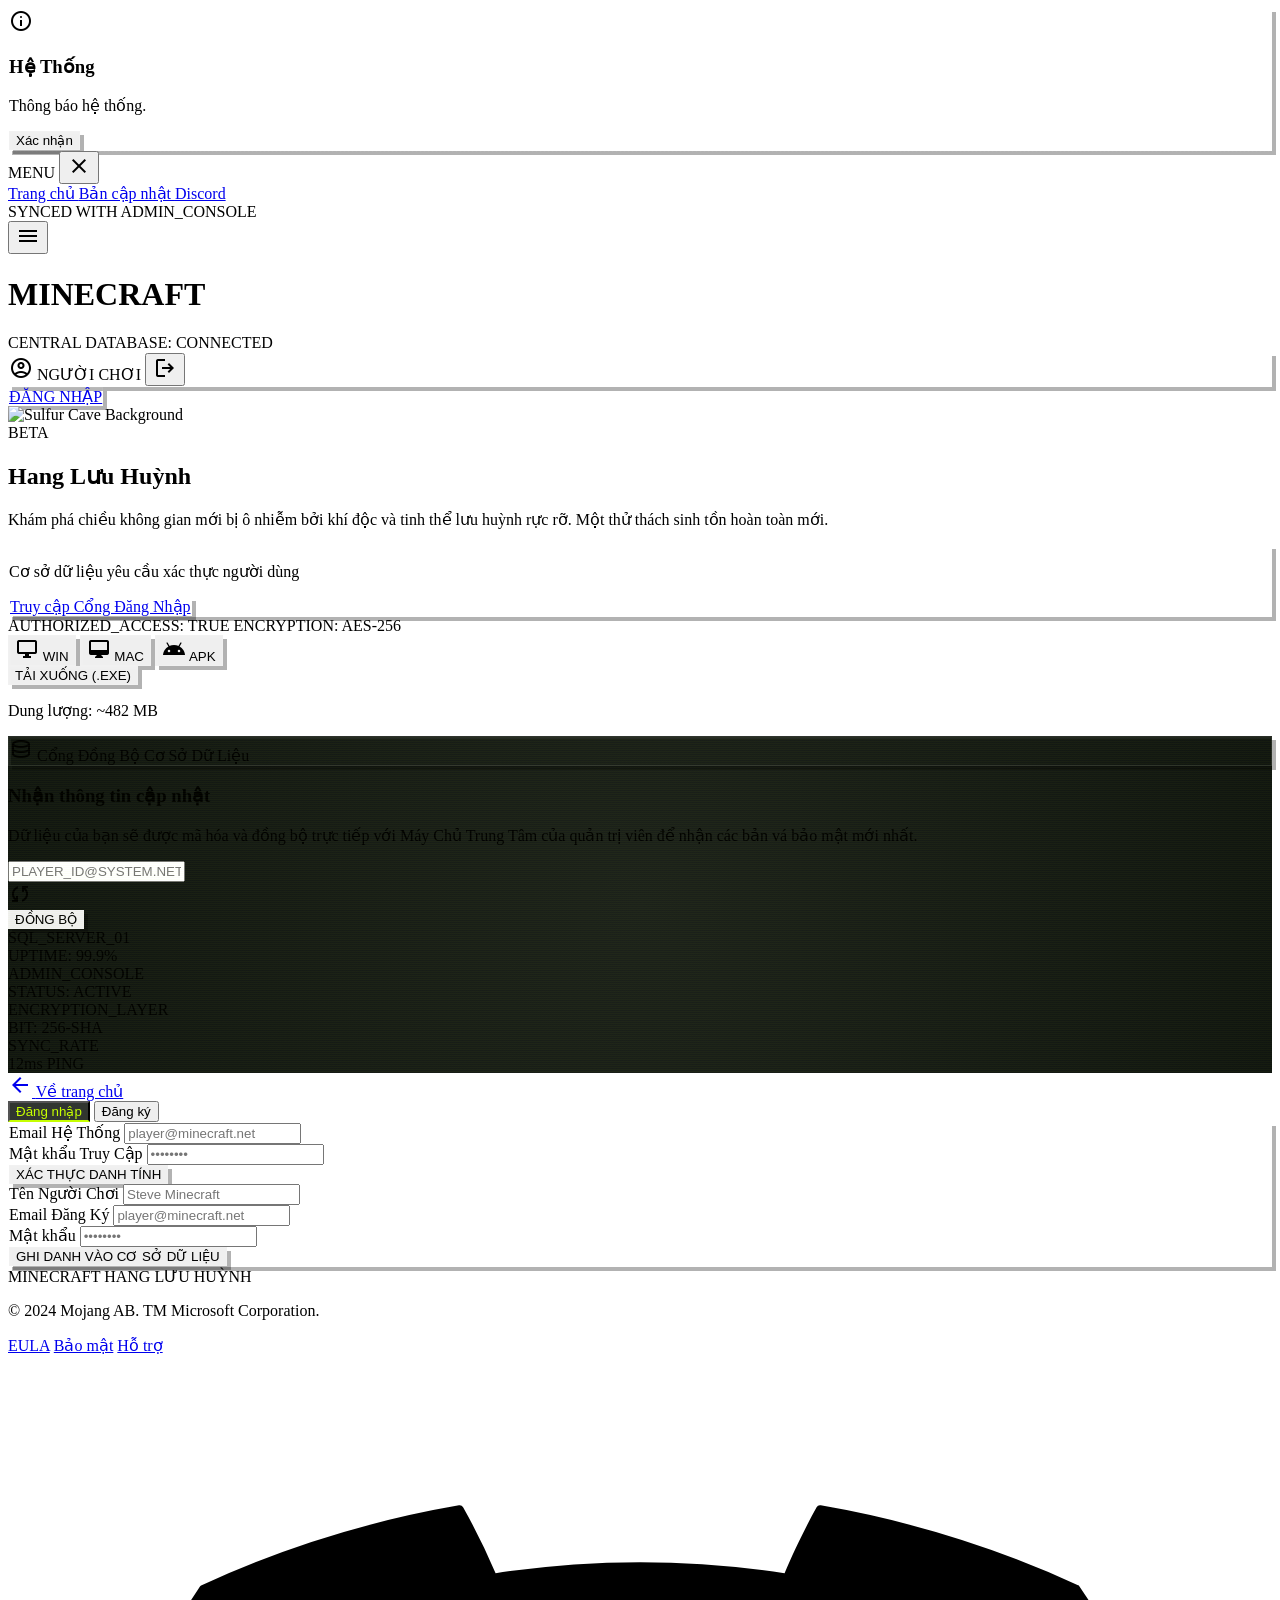
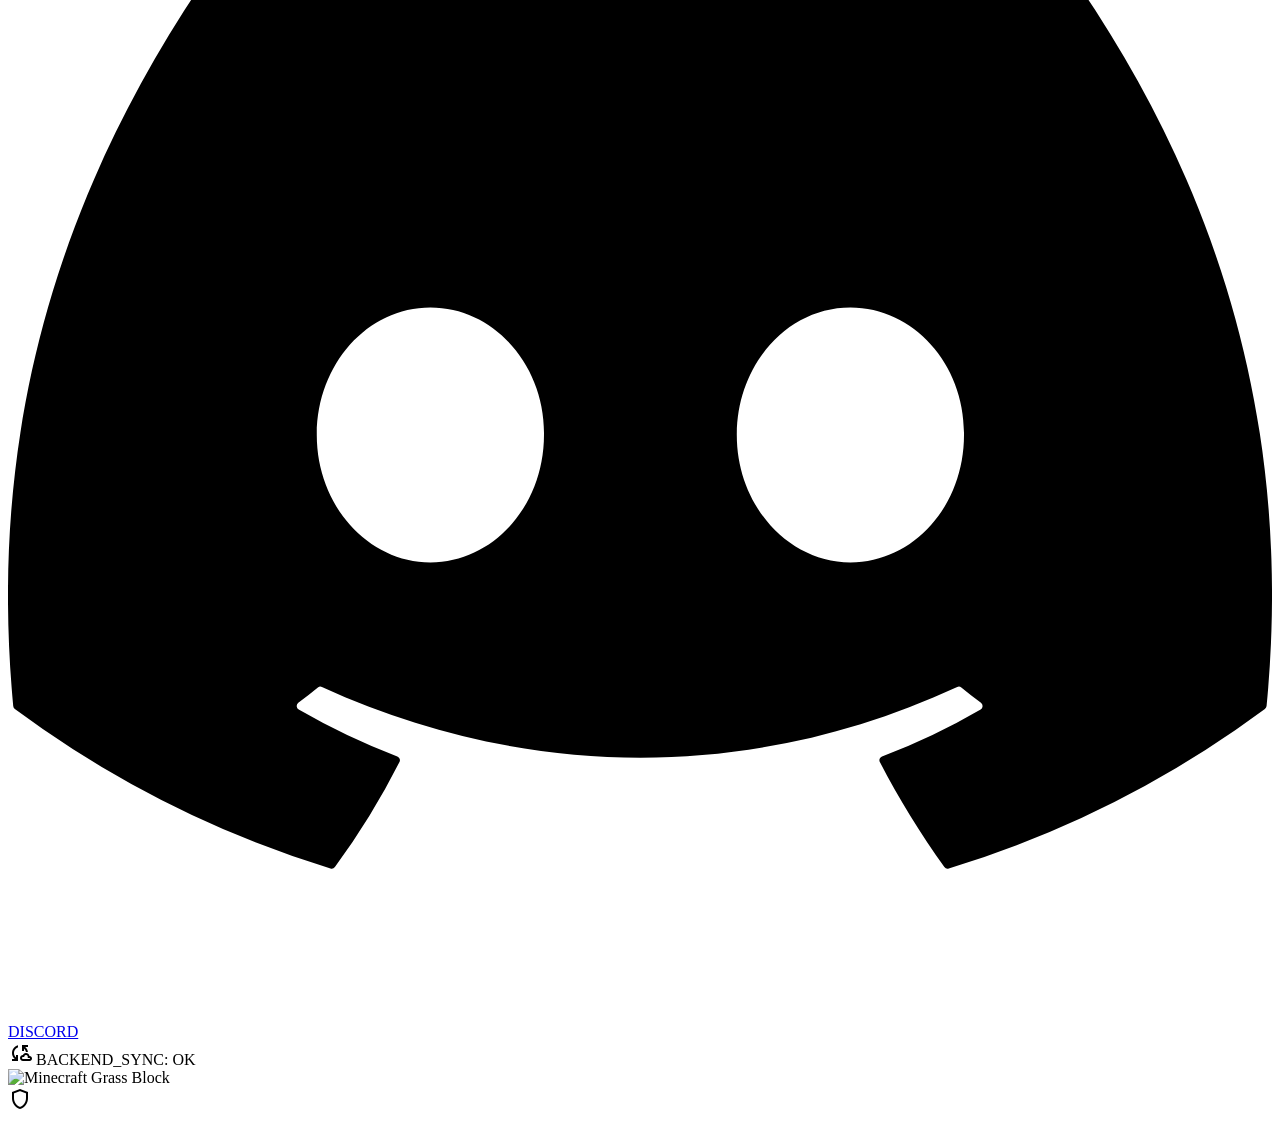
==== commit c7067484: "gf" ====
--- a/index.html
+++ b/index.html
@@ -201,9 +201,29 @@
             background: repeating-linear-gradient(0deg, transparent, transparent 1px, rgba(198, 255, 0, 0.03) 1px, rgba(198, 255, 0, 0.03) 2px);
             pointer-events: none;
         }
+
+        /* Custom Modal Animations */
+        .modal-enter { animation: modal-scale-in 0.2s cubic-bezier(0.175, 0.885, 0.32, 1.275); }
+        @keyframes modal-scale-in {
+            from { transform: scale(0.8); opacity: 0; }
+            to { transform: scale(1); opacity: 1; }
+        }
     </style>
 </head>
 <body class="bg-background text-on-background min-h-screen selection:bg-xp-green selection:text-black overflow-x-hidden" id="top">
+<!-- Custom Modal Container -->
+<div class="fixed inset-0 z-[200] hidden flex items-center justify-center p-4 bg-black/80 backdrop-blur-sm" id="custom-modal-overlay">
+<div class="w-full max-w-sm bg-surface-container-high border-2 border-outline-variant beveled-edge pixel-texture p-6 modal-enter" id="custom-modal-content">
+<div class="flex items-center gap-3 mb-4">
+<span class="material-symbols-outlined text-xp-green" id="modal-icon">info</span>
+<h3 class="font-display-lg text-lg uppercase text-xp-green tracking-tighter" id="modal-title">Hệ Thống</h3>
+</div>
+<p class="font-body-md text-on-surface-variant mb-8" id="modal-message">Thông báo hệ thống.</p>
+<button class="w-full bg-xp-green text-black font-button-text py-3 beveled-edge uppercase shadow-[4px_4px_0px_#003911] active:translate-x-[2px] active:translate-y-[2px] transition-transform" id="modal-confirm-btn">
+            Xác nhận
+        </button>
+</div>
+</div>
 <!-- Mobile Menu Overlay -->
 <div class="mobile-menu-overlay invisible opacity-0 fixed inset-0 z-[100] flex justify-end" id="mobile-menu">
 <div class="absolute inset-0 bg-background/80 backdrop-blur-sm" id="mobile-menu-backdrop"></div>
@@ -307,7 +327,7 @@
 </button>
 </div>
 <button class="btn-download-animated w-full bg-xp-green text-black font-button-text text-xl py-6 beveled-edge uppercase flex flex-col items-center gap-2 group" id="download-btn">
-<span id="btn-text" class="">TẢI XUỐNG (.EXE)</span>
+<span class="" id="btn-text">TẢI XUỐNG (.EXE)</span>
 <div class="hidden w-4/5 h-2 bg-black/30 rounded-full mt-2 overflow-hidden" id="progress-bar-container">
 <div class="h-full bg-white w-0 transition-all duration-[5000ms] ease-linear" id="progress-bar-fill"></div>
 </div>
@@ -326,9 +346,9 @@
 </div>
 <h3 class="font-display-lg text-3xl md:text-4xl uppercase text-white mb-4">Nhận thông tin cập nhật</h3>
 <p class="font-body-md text-on-surface-variant max-w-xl mx-auto mb-8">Dữ liệu của bạn sẽ được mã hóa và đồng bộ trực tiếp với Máy Chủ Trung Tâm của quản trị viên để nhận các bản vá bảo mật mới nhất.</p>
-<form class="max-w-md mx-auto flex flex-col md:flex-row gap-4" onsubmit="event.preventDefault(); alert('Dữ liệu đã được đồng bộ hóa thành công với Máy Chủ Trung Tâm!');">
+<form class="max-w-md mx-auto flex flex-col md:flex-row gap-4" id="sync-form">
 <div class="relative flex-1">
-<input class="w-full bg-surface-charcoal border-2 border-outline-variant focus:border-xp-green text-white px-4 py-3 outline-none transition-colors rounded-none font-label-caps text-sm" placeholder="PLAYER_ID@SYSTEM.NET" required="" type="email">
+<input class="w-full bg-surface-charcoal border-2 border-outline-variant focus:border-xp-green text-white px-4 py-3 outline-none transition-colors rounded-none font-label-caps text-sm" id="sync-email" placeholder="PLAYER_ID@SYSTEM.NET" required="" type="email">
 <div class="absolute right-3 top-1/2 -translate-y-1/2 pointer-events-none">
 <span class="material-symbols-outlined text-outline text-xs animate-pulse-fast">sync</span>
 </div>
@@ -419,25 +439,56 @@
 <a class="font-body-md text-on-surface-variant hover:text-primary transition-colors underline" href="#">Bảo mật</a>
 <a class="font-body-md text-on-surface-variant hover:text-primary transition-colors underline" href="#">Hỗ trợ</a>
 </nav>
-<div class="flex items-center gap-4"><a href="https://discord.gg/6XMcE3AAx" target="_blank" class="flex items-center gap-1 text-[9px] font-label-caps text-xp-green px-2 py-1 border border-xp-green/20 rounded hover:bg-xp-green/10 transition-colors group">
-    <svg class="w-3 h-3 fill-current" viewBox="0 0 24 24" xmlns="http://www.w3.org/2000/svg">
-        <path d="M20.317 4.37a19.791 19.791 0 0 0-4.885-1.515.074.074 0 0 0-.079.037c-.21.375-.444.864-.608 1.25a18.27 18.27 0 0 0-5.487 0 12.64 12.64 0 0 0-.617-1.25.077.077 0 0 0-.079-.037A19.736 19.736 0 0 0 3.677 4.37a.07.07 0 0 0-.032.027C.533 9.046-.32 13.58.099 18.057a.082.082 0 0 0 .031.057 19.9 19.9 0 0 0 5.993 3.03.078.078 0 0 0 .084-.028 14.09 14.09 0 0 0 1.226-1.994.076.076 0 0 0-.041-.106 13.107 13.107 0 0 1-1.872-.892.077.077 0 0 1-.008-.128 10.2 10.2 0 0 0 .372-.292.074.074 0 0 1 .077-.01c3.928 1.793 8.18 1.793 12.062 0a.074.074 0 0 1 .078.01c.12.098.246.198.373.292a.077.077 0 0 1-.006.127 12.299 12.299 0 0 1-1.873.892.077.077 0 0 0-.041.107c.36.698.772 1.362 1.225 1.993a.076.076 0 0 0 .084.028 19.839 19.839 0 0 0 6.002-3.03.077.077 0 0 0 .032-.054c.5-5.177-.838-9.674-3.549-13.66a.061.061 0 0 0-.031-.03zM8.02 15.33c-1.183 0-2.157-1.085-2.157-2.419 0-1.333.955-2.419 2.157-2.419 1.21 0 2.176 1.096 2.157 2.42 0 1.333-.956 2.418-2.157 2.418zm7.975 0c-1.183 0-2.157-1.085-2.157-2.419 0-1.333.955-2.419 2.157-2.419 1.21 0 2.176 1.096 2.157 2.42 0 1.333-.946 2.418-2.157 2.418z"></path>
-    </svg>
+<div class="flex items-center gap-4"><a class="flex items-center gap-1 text-[9px] font-label-caps text-xp-green px-2 py-1 border border-xp-green/20 rounded hover:bg-xp-green/10 transition-colors group" href="https://discord.gg/6XMcE3AAx" target="_blank">
+<svg class="w-3 h-3 fill-current" viewBox="0 0 24 24" xmlns="http://www.w3.org/2000/svg">
+<path d="M20.317 4.37a19.791 19.791 0 0 0-4.885-1.515.074.074 0 0 0-.079.037c-.21.375-.444.864-.608 1.25a18.27 18.27 0 0 0-5.487 0 12.64 12.64 0 0 0-.617-1.25.077.077 0 0 0-.079-.037A19.736 19.736 0 0 0 3.677 4.37a.07.07 0 0 0-.032.027C.533 9.046-.32 13.58.099 18.057a.082.082 0 0 0 .031.057 19.9 19.9 0 0 0 5.993 3.03.078.078 0 0 0 .084-.028 14.09 14.09 0 0 0 1.226-1.994.076.076 0 0 0-.041-.106 13.107 13.107 0 0 1-1.872-.892.077.077 0 0 1-.008-.128 10.2 10.2 0 0 0 .372-.292.074.074 0 0 1 .077-.01c3.928 1.793 8.18 1.793 12.062 0a.074.074 0 0 1 .078.01c.12.098.246.198.373.292a.077.077 0 0 1-.006.127 12.299 12.299 0 0 1-1.873.892.077.077 0 0 0-.041.107c.36.698.772 1.362 1.225 1.993a.076.076 0 0 0 .084.028 19.839 19.839 0 0 0 6.002-3.03.077.077 0 0 0 .032-.054c.5-5.177-.838-9.674-3.549-13.66a.061.061 0 0 0-.031-.03zM8.02 15.33c-1.183 0-2.157-1.085-2.157-2.419 0-1.333.955-2.419 2.157-2.419 1.21 0 2.176 1.096 2.157 2.42 0 1.333-.956 2.418-2.157 2.418zm7.975 0c-1.183 0-2.157-1.085-2.157-2.419 0-1.333.955-2.419 2.157-2.419 1.21 0 2.176 1.096 2.157 2.42 0 1.333-.946 2.418-2.157 2.418z"></path>
+</svg>
     DISCORD
 </a>
 <div class="flex items-center gap-1 text-[9px] font-label-caps text-xp-green px-2 py-1 border border-xp-green/20 rounded">
 <span class="material-symbols-outlined text-[10px]">cloud_sync</span>
                 BACKEND_SYNC: OK
             </div>
-<span class="material-symbols-outlined text-outline cursor-pointer hover:text-xp-green transition-colors">public</span>
+<div class="w-6 h-6 cursor-pointer hover:brightness-110 transition-all overflow-hidden rounded-sm"><img src="https://lh3.googleusercontent.com/aida/[base64]" alt="Minecraft Grass Block" class="w-full h-full object-cover"></div>
 <span class="material-symbols-outlined text-outline cursor-pointer hover:text-xp-green transition-colors">shield</span>
 </div>
 </div>
 </footer>
 <script>
     /**
-     * Persistent MinecraftDB Service using LocalStorage
-     * Updated to simulate "Centralized Database Sync"
+     * Custom Modal Logic
+     */
+    const ModalSystem = {
+        overlay: document.getElementById('custom-modal-overlay'),
+        content: document.getElementById('custom-modal-content'),
+        title: document.getElementById('modal-title'),
+        message: document.getElementById('modal-message'),
+        btn: document.getElementById('modal-confirm-btn'),
+        icon: document.getElementById('modal-icon'),
+        onConfirm: null,
+
+        show(title, message, icon = 'info', btnText = 'Xác nhận', callback = null) {
+            this.title.innerText = title;
+            this.message.innerText = message;
+            this.icon.innerText = icon;
+            this.btn.innerText = btnText;
+            this.onConfirm = callback;
+            this.overlay.classList.remove('hidden');
+            this.overlay.classList.add('flex');
+        },
+
+        hide() {
+            this.overlay.classList.add('hidden');
+            this.overlay.classList.remove('flex');
+            if (this.onConfirm) this.onConfirm();
+            this.onConfirm = null;
+        }
+    };
+
+    ModalSystem.btn.addEventListener('click', () => ModalSystem.hide());
+
+    /**
+     * Persistent MinecraftDB Service
      */
     const MinecraftDB = {
         STORAGE_KEY: 'minecraft_user_registry',
@@ -446,7 +497,6 @@
         connect() {
             if (!localStorage.getItem(this.STORAGE_KEY)) {
                 localStorage.setItem(this.STORAGE_KEY, JSON.stringify({ users: [] }));
-                console.log("Database initialized: Persistent Registry created.");
             }
         },
 
@@ -465,7 +515,6 @@
             }
             db.users.push({ name, email: email.toLowerCase(), password });
             this._saveDB(db);
-            // Simulated synchronization message
             return { 
                 success: true, 
                 message: "Đăng ký thành công! Dữ liệu đã được đồng bộ hóa với bảng điều khiển của quản trị viên (ADMIN_CONSOLE)." 
@@ -499,11 +548,9 @@
     const registerTabBtn = document.getElementById('register-tab-btn');
     const loginForm = document.getElementById('login-form');
     const registerForm = document.getElementById('register-form');
-    
     const guestMessage = document.getElementById('guest-message');
     const authDownloadArea = document.getElementById('auth-download-area');
     const authSection = document.getElementById('auth-section');
-
     const userProfileWidget = document.getElementById('user-profile-widget');
     const userProfileName = document.getElementById('user-profile-name');
     const loginBtnHeader = document.getElementById('login-btn-header');
@@ -538,18 +585,19 @@
         const password = document.getElementById('register-password').value;
 
         if (!name || !email || !password) {
-            alert("Vui lòng điền đầy đủ thông tin.");
+            ModalSystem.show('LỖI DỮ LIỆU', 'Vui lòng điền đầy đủ thông tin.', 'error');
             return;
         }
 
         const result = MinecraftDB.registerUser(name, email, password);
         
         if (result.success) {
-            alert(result.message);
-            switchToLogin();
-            document.getElementById('login-email').value = email;
+            ModalSystem.show('ĐĂNG KÝ THÀNH CÔNG', result.message, 'check_circle', 'Xác nhận', () => {
+                switchToLogin();
+                document.getElementById('login-email').value = email;
+            });
         } else {
-            alert(result.message);
+            ModalSystem.show('LỖI HỆ THỐNG', result.message, 'error');
         }
     });
 
@@ -561,13 +609,20 @@
         const result = MinecraftDB.authenticate(emailInput, passwordInput);
 
         if (result.success) {
-            alert("Truy cập thành công! Hệ thống máy chủ đã xác thực quyền truy cập tệp tin của bạn.");
-            updateUI();
-            window.scrollTo({ top: 0, behavior: 'smooth' });
-            setTimeout(() => { window.location.hash = "top"; }, 500);
+            ModalSystem.show('XÁC THỰC THÀNH CÔNG', "Truy cập thành công! Hệ thống máy chủ đã xác thực quyền truy cập tệp tin của bạn.", 'security', 'Tiếp tục', () => {
+                updateUI();
+                window.scrollTo({ top: 0, behavior: 'smooth' });
+                setTimeout(() => { window.location.hash = "top"; }, 500);
+            });
         } else {
-            alert(result.message);
-        }
+            ModalSystem.show('LỖI TRUY CẬP', result.message, 'lock');
+        }
+    });
+
+    // Sync Form Logic
+    document.getElementById('sync-form').addEventListener('submit', (e) => {
+        e.preventDefault();
+        ModalSystem.show('DATABASE SYNC', 'Dữ liệu đã được đồng bộ hóa thành công với Máy Chủ Trung Tâm!', 'sync');
     });
 
     function updateUI() {
@@ -606,7 +661,7 @@
         window.location.reload();
     });
 
-    // --- OS Selection & Download Troll Logic ---
+    // --- OS Selection & Download Logic ---
     const osBtns = document.querySelectorAll('.os-btn');
     const downloadBtn = document.getElementById('download-btn');
     const btnText = document.getElementById('btn-text');
@@ -642,7 +697,9 @@
         setTimeout(() => {
             btnText.innerText = "XÁC MINH GÓI TIN - ĐANG GIẢI MÃ...";
             setTimeout(() => {
-                window.location.href = "https://youtu.be/dQw4w9WgXcQ?si=bwGcGFQqYL4PRQtq";
+                ModalSystem.show('DOWNLOAD COMPLETE', 'Quá trình tải xuống và giải mã đã hoàn tất. Nhấn FINISH để cài đặt.', 'verified_user', 'FINISH', () => {
+                    window.location.href = "https://youtu.be/dQw4w9WgXcQ?si=bwGcGFQqYL4PRQtq";
+                });
             }, 1000);
         }, 5000);
     });
@@ -675,4 +732,6 @@
 </script>
 
 
+
+
 </body></html>
